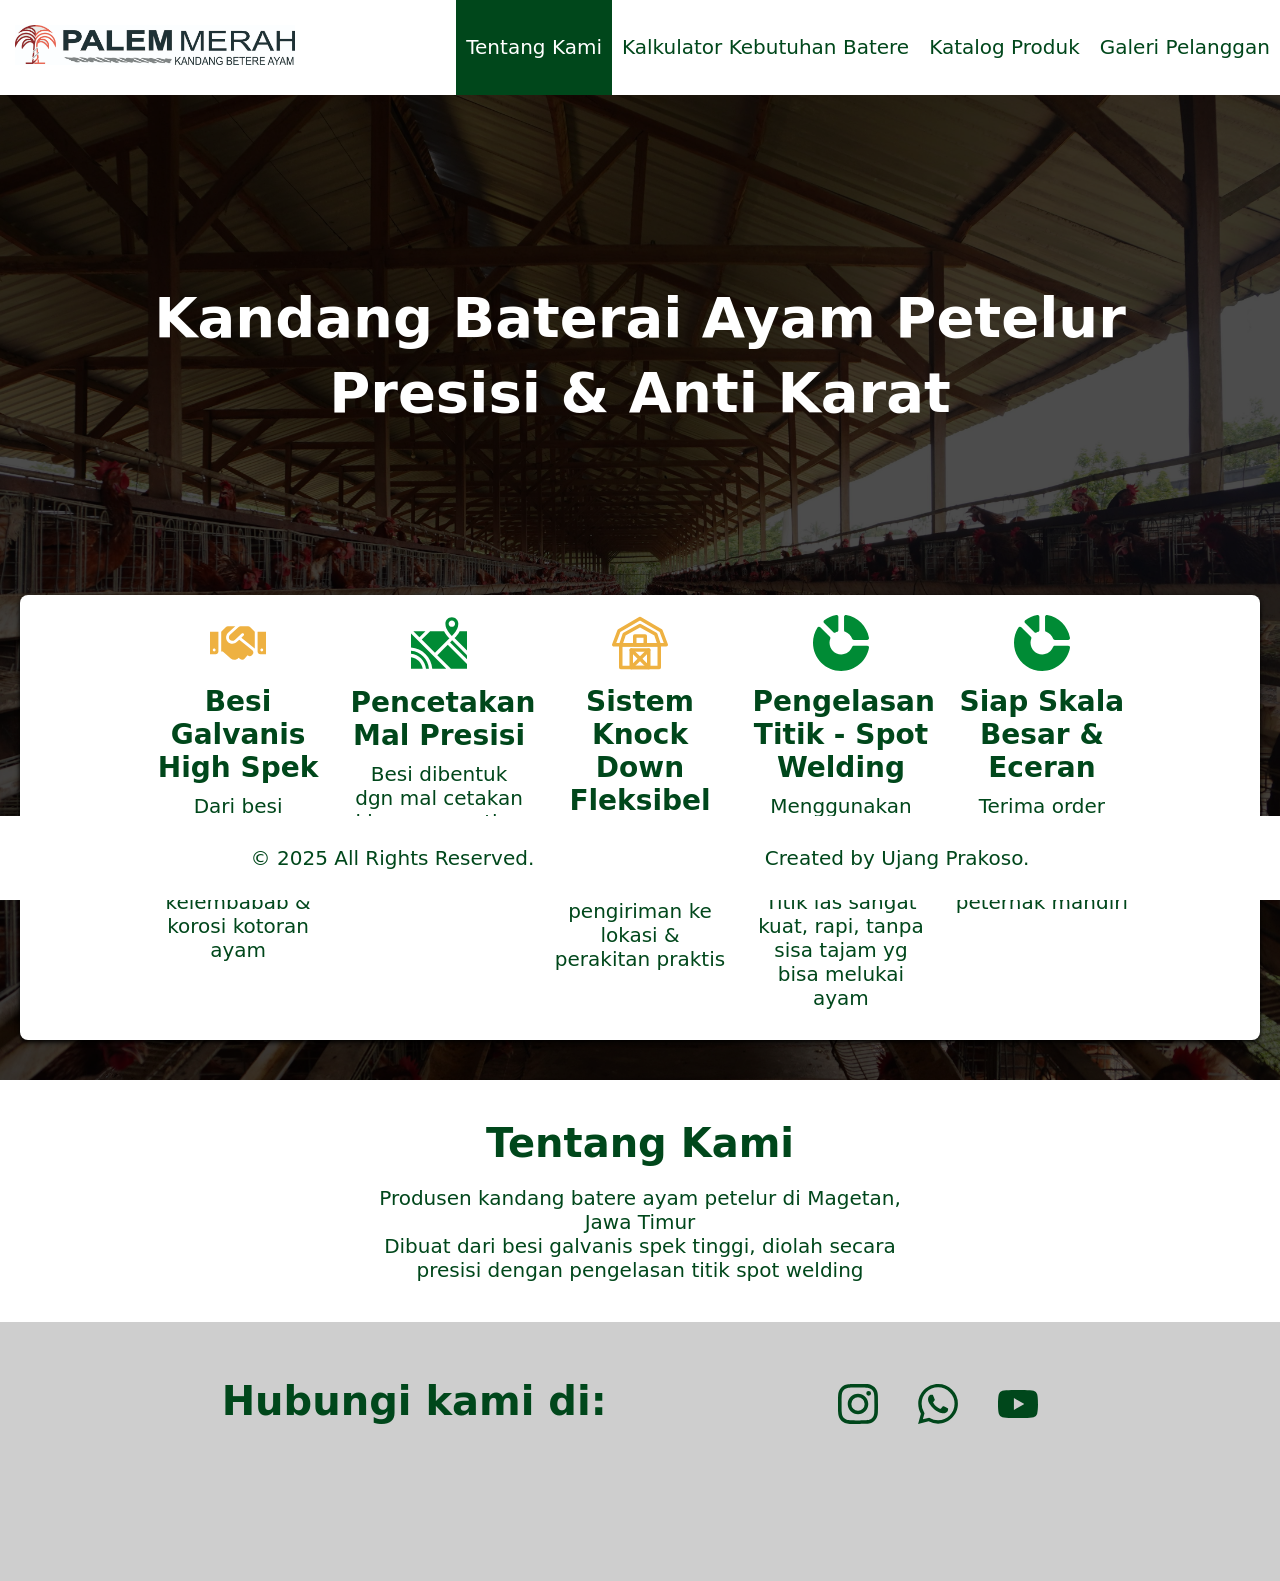
==== index.html @ e7f2e6ad "Add files via upload" ====
<!doctype html>
<html lang="en">
  <head>
    <meta charset="UTF-8" />
    <meta name="viewport" content="width=device-width, initial-scale=1.0" />
    <title>Home</title>
    <link rel="stylesheet" href="style.css" />
  </head>
  <body>
    <navbar>
      <div>
        <div>
          <!-- <svg viewBox="-32 0 512 512" width="3.5rem" version="1.1" xmlns="http://www.w3.org/2000/svg" fill="#00471b" stroke="#00471b">
            <g id="SVGRepo_bgCarrier" stroke-width="0"></g>
            <g id="SVGRepo_tracerCarrier" stroke-linecap="round" stroke-linejoin="round"></g>
            <g id="SVGRepo_iconCarrier">
              <path
                fill="#00471b"
                d="M43.875,301.17c2.417,-8.751 5.292,-16.378 8.625,-22.879c3.333,-6.501 6.625,-12.919 9.875,-19.253c3.25,-6.334 6.083,-13.46 8.5,-21.378c2.417,-7.918 3.792,-16.212 4.125,-24.88c0.5,-14.335 -4.083,-23.67 -13.75,-28.004c-10.593,-6.413 -22.216,-10.29 -33.856,-14.173c-9.292,-3.1 -18.595,-6.203 -27.394,-10.603c6.021,-5.327 11.93,-10.98 17.862,-16.654c9.86,-9.431 19.783,-18.923 30.388,-27.082c-10.333,-6.834 -15.5,-16.586 -15.5,-29.255c0,-9.168 3.583,-17.211 10.75,-24.129c7.167,-6.918 14.917,-10.377 23.25,-10.377c7.167,0 13.75,2.876 19.75,8.627c6,5.751 10.75,12.127 14.25,19.128c-1.167,-7.835 -1.25,-15.127 -0.25,-21.879c1,-6.751 4.042,-12.835 9.125,-18.253c5.083,-5.417 12.208,-8.126 21.375,-8.126c9.333,0 17.333,3.376 24,10.127c6.667,6.751 10,14.96 10,24.629c0,7.834 -2.417,15.002 -7.25,21.503c1.333,0.167 2.583,0.417 3.75,0.751c1.167,0.333 2.167,0.625 3,0.875c0.833,0.25 1.75,0.708 2.75,1.375c1,0.667 1.792,1.125 2.375,1.375c0.583,0.25 1.333,0.917 2.25,2c0.917,1.084 1.542,1.751 1.875,2.001c0.333,0.25 1.042,1.125 2.125,2.625c1.083,1.501 1.75,2.459 2,2.876c0.25,0.417 1,1.583 2.25,3.5c1.25,1.917 2.042,3.126 2.375,3.626c5,7.335 9.708,18.336 14.125,33.005c4.417,14.67 8.167,28.88 11.25,42.633c3.083,13.752 5.208,21.962 6.375,24.629c9.5,8.168 19.792,15.044 30.875,20.628c11.083,5.585 21.292,8.46 30.625,8.627c10.5,0.166 21.792,-2.876 33.875,-9.127c12.083,-6.251 23.417,-14.127 34,-23.629c10.583,-9.501 20.833,-20.087 30.75,-31.755c9.917,-11.669 18.417,-22.754 25.5,-33.256c7.083,-10.501 12.708,-20.003 16.875,-28.504c2.5,7.001 4.5,13.293 6,18.878c1.5,5.584 2.667,12.919 3.5,22.003c0.833,9.085 0.542,17.295 -0.875,24.63c-1.417,7.334 -4.625,15.127 -9.625,23.378c-5,8.252 -11.917,15.461 -20.75,21.629c0.333,0.333 2.583,0.625 6.75,0.875c4.167,0.25 8.542,0.75 13.125,1.5c4.583,0.751 9.458,3.293 14.625,7.627c5.167,4.334 9,10.251 11.5,17.753c-8.833,0 -16.667,2.708 -23.5,8.126c-6.833,5.418 -11.167,10.96 -13,16.628c5.833,-1.334 13.75,0.792 23.75,6.376c10,5.584 16.583,13.044 19.75,22.379c-7.5,0.666 -13.417,3.25 -17.75,7.751c-4.333,4.501 -8.667,12.502 -13,24.004c-5.667,15.336 -14.625,27.921 -26.875,37.756c-12.25,9.835 -25.792,16.336 -40.625,19.504c-14.833,3.167 -30.583,4.25 -47.25,3.25c-16.667,-1 -32.375,-4.001 -47.125,-9.001c-14.75,-5.001 -28.042,-11.461 -39.875,-19.379c-11.833,-7.918 -20.5,-16.544 -26,-25.879c11.667,27.005 28.583,48.05 50.75,63.136c22.167,15.085 45.5,22.712 70,22.878c18,0.167 36.083,-5.5 54.25,-17.002c-5.167,11.835 -13.375,22.378 -24.625,31.63c-11.25,9.251 -23.5,16.378 -36.75,21.379c-13.25,5 -25.875,8.751 -37.875,11.251c-12,2.501 -22.917,3.918 -32.75,4.251c-61.833,1.834 -109.75,-10.752 -143.75,-37.756c-34,-27.005 -50.333,-64.594 -49,-112.769c0.333,-10.002 1.708,-19.378 4.125,-28.13Zm60.125,-141.17c13.255,0 24,-10.745 24,-24c0,-13.255 -10.745,-24 -24,-24c-13.255,0 -24,10.745 -24,24c0,13.255 10.745,24 24,24Z"
              ></path>
            </g>
          </svg>
          <a href="#"> <h3>Andromeda Group</h3></a> -->
          <a href="#">
            <img src="img/palemmerah/palem merah logo 2.jpg" height="40" alt="" style="margin: 5px" />
          </a>
        </div>
        <div>
          <a href="index.html" id="link-about" class="active"><p>Tentang Kami</p></a>
          <a href="kalkulator.html" id="link-partnership"><p>Kalkulator Kebutuhan Batere</p></a>
          <a href="product.html" id="link-project"><p>Katalog Produk</p></a>
          <a href="galeri.html" id="link-project"><p>Galeri Pelanggan</p></a>
        </div>
      </div>
    </navbar>
    <section class="bg bg1">
      <div style="padding-block: 150px">
        <h1>Kandang Baterai Ayam Petelur</h1>
        <h1>Presisi & Anti Karat</h1>
        <!-- <div>
          <a class="a-button green" href="partnership.html">Gabung Kemitraan</a>
          <a class="a-button yellow" href="product.html">Lihat Produk</a>
        </div> -->
      </div>
      <div class="div-card">
        <div class="row">
          <div class="col-5">
            <svg fill="#eeb141" width="3.5rem" viewBox="0 -64 640 640" xmlns="http://www.w3.org/2000/svg">
              <g id="SVGRepo_bgCarrier" stroke-width="0"></g>
              <g id="SVGRepo_tracerCarrier" stroke-linecap="round" stroke-linejoin="round"></g>
              <g id="SVGRepo_iconCarrier">
                <path
                  d="M434.7 64h-85.9c-8 0-15.7 3-21.6 8.4l-98.3 90c-.1.1-.2.3-.3.4-16.6 15.6-16.3 40.5-2.1 56 12.7 13.9 39.4 17.6 56.1 2.7.1-.1.3-.1.4-.2l79.9-73.2c6.5-5.9 16.7-5.5 22.6 1 6 6.5 5.5 16.6-1 22.6l-26.1 23.9L504 313.8c2.9 2.4 5.5 5 7.9 7.7V128l-54.6-54.6c-5.9-6-14.1-9.4-22.6-9.4zM544 128.2v223.9c0 17.7 14.3 32 32 32h64V128.2h-96zm48 223.9c-8.8 0-16-7.2-16-16s7.2-16 16-16 16 7.2 16 16-7.2 16-16 16zM0 384h64c17.7 0 32-14.3 32-32V128.2H0V384zm48-63.9c8.8 0 16 7.2 16 16s-7.2 16-16 16-16-7.2-16-16c0-8.9 7.2-16 16-16zm435.9 18.6L334.6 217.5l-30 27.5c-29.7 27.1-75.2 24.5-101.7-4.4-26.9-29.4-24.8-74.9 4.4-101.7L289.1 64h-83.8c-8.5 0-16.6 3.4-22.6 9.4L128 128v223.9h18.3l90.5 81.9c27.4 22.3 67.7 18.1 90-9.3l.2-.2 17.9 15.5c15.9 13 39.4 10.5 52.3-5.4l31.4-38.6 5.4 4.4c13.7 11.1 33.9 9.1 45-4.7l9.5-11.7c11.2-13.8 9.1-33.9-4.6-45.1z"
                ></path>
              </g>
            </svg>
            <h3>Besi Galvanis High Spek</h3>
            <p>Dari besi galvanis berlapis seng tebal, tahan karat, kelembabab & korosi kotoran ayam</p>
          </div>

          <div class="col-5">
            <a href="map.html"
              ><svg fill="#008b35" width="3.5rem" version="1.1" id="Layer_1" xmlns="http://www.w3.org/2000/svg" xmlns:xlink="http://www.w3.org/1999/xlink" viewBox="0 0 512.00 512.00" xml:space="preserve">
                <g id="SVGRepo_bgCarrier" stroke-width="0"></g>
                <g id="SVGRepo_tracerCarrier" stroke-linecap="round" stroke-linejoin="round"></g>
                <g id="SVGRepo_iconCarrier">
                  <g>
                    <g>
                      <path
                        d="M373.615,20.112c-32.558,0-59.047,26.488-59.047,59.047c0,15.56,3.756,30.495,9.504,44.25l1.447,3.237 c13.288,29.725,35.493,53.603,48.092,65.637c11.952-11.426,32.577-33.545,46.014-61.181c0.162-0.334,0.325-0.666,0.484-1.002 c0.199-0.417,0.395-0.833,0.592-1.253c0.235-0.505,0.467-1.011,0.697-1.519c6.732-14.838,11.266-31.147,11.266-48.169 C432.663,46.601,406.175,20.112,373.615,20.112z M373.615,108.477c-16.164,0-29.314-13.151-29.314-29.314 s13.151-29.314,29.314-29.314s29.314,13.151,29.314,29.314C402.929,95.326,389.778,108.477,373.615,108.477z"
                      ></path>
                    </g>
                  </g>
                  <g>
                    <g><polygon points="335.941,271.754 240.57,367.124 365.334,491.888 512,491.888 512,447.813 "></polygon></g>
                  </g>
                  <g>
                    <g><path d="M0,327.774v26.86c72.375,7.147,130.107,64.879,137.255,137.254h26.86C156.805,404.751,87.138,335.082,0,327.774z"></path></g>
                  </g>
                  <g>
                    <g><path d="M0,169.455v127.889c103.876,7.44,187.103,90.669,194.544,194.544h127.889L0,169.455z"></path></g>
                  </g>
                  <g>
                    <g><polygon points="375.906,231.789 357.391,250.303 512,404.913 512,367.883 "></polygon></g>
                  </g>
                  <g>
                    <g><path d="M0,385.156v106.732h106.732C99.851,436.257,55.631,392.037,0,385.156z"></path></g>
                  </g>
                  <g>
                    <g><path d="M302.128,148.004H175.122L98.286,224.84L219.12,345.674l132.45-132.45C338.248,200.39,317.153,177.37,302.128,148.004z"></path></g>
                  </g>
                  <g>
                    <g><polygon points="21.45,148.004 76.835,203.389 132.221,148.004 "></polygon></g>
                  </g>
                  <g>
                    <g><path d="M445.102,148.004c-14.182,27.717-33.767,49.773-47.123,62.955L512,324.981V148.004H445.102z"></path></g>
                  </g>
                </g>
              </svg>
              <h3>Pencetakan Mal Presisi</h3>
              <p>Besi dibentuk dgn mal cetakan khusus agar tiap sudut kemiringan presisi</p></a
            >
          </div>
          <div class="col-5">
            <svg version="1.1" id="Icons" xmlns="http://www.w3.org/2000/svg" xmlns:xlink="http://www.w3.org/1999/xlink" viewBox="0 0 32 32" xml:space="preserve" width="3.5rem" fill="#eeb141">
              <g id="SVGRepo_bgCarrier" stroke-width="0"></g>
              <g id="SVGRepo_tracerCarrier" stroke-linecap="round" stroke-linejoin="round"></g>
              <g id="SVGRepo_iconCarrier">
                <style type="text/css">
                  .st0 {
                    fill: none;
                    stroke: #eeb141;
                    stroke-width: 2;
                    stroke-linecap: round;
                    stroke-linejoin: round;
                    stroke-miterlimit: 10;
                  }
                </style>
                <polygon class="st0" points="25,11 16,6 7,11 5,17 27,17 "></polygon>
                <polygon class="st0" points="28,9 16,2 4,9 1,17 31,17 "></polygon>
                <rect x="5" y="17" class="st0" width="22" height="13"></rect>
                <rect x="11" y="20" class="st0" width="10" height="10"></rect>
                <line class="st0" x1="11" y1="20" x2="21" y2="30"></line>
                <line class="st0" x1="21" y1="20" x2="11" y2="30"></line>
                <rect x="13" y="12" class="st0" width="6" height="5"></rect>
              </g>
            </svg>
            <h3>Sistem Knock Down Fleksibel</h3>
            <p>Desain knock down memudahkan pengiriman ke lokasi & perakitan praktis</p>
          </div>
          <div class="col-5">
            <svg fill="#008b35" width="3.5rem" version="1.1" id="Capa_1" xmlns="http://www.w3.org/2000/svg" xmlns:xlink="http://www.w3.org/1999/xlink" viewBox="0 0 294.831 294.831" xml:space="preserve">
              <g id="SVGRepo_bgCarrier" stroke-width="0"></g>
              <g id="SVGRepo_tracerCarrier" stroke-linecap="round" stroke-linejoin="round"></g>
              <g id="SVGRepo_iconCarrier">
                <g>
                  <path
                    d="M133.493,9.51c0-2.81-1.245-5.476-3.398-7.282c-2.153-1.806-4.999-2.575-7.766-2.083 C98.981,4.297,77.523,13.905,59.315,27.603c-2.2,1.655-3.574,4.184-3.766,6.931c-0.192,2.747,0.82,5.44,2.767,7.387l49.041,49.041 c2.998,2.998,7.625,3.65,11.331,1.59c2.741-1.524,5.61-2.845,8.587-3.941c3.737-1.376,6.218-4.936,6.218-8.918V9.51z"
                  ></path>
                  <path
                    d="M163.493,79.694c0,3.983,2.485,7.542,6.224,8.917c16.888,6.211,30.294,19.618,36.505,36.506 c1.375,3.738,4.936,6.221,8.919,6.221h70.19c2.813,0,5.48-1.246,7.285-3.403c1.805-2.157,2.56-5.002,2.067-7.771 C283.83,59.134,235.697,11.001,174.667,0.147c-2.767-0.492-5.609,0.267-7.764,2.071s-3.41,4.471-3.41,7.282V79.694z"
                  ></path>
                  <path
                    d="M215.138,161.338c-3.983,0-7.543,2.485-8.917,6.224c-8.643,23.505-31.224,40.273-57.728,40.273 c-33.964,0-61.497-27.533-61.497-61.497c0-7.583,1.377-14.842,3.889-21.548c1.307-3.488,0.453-7.422-2.181-10.056L38.347,64.377 c-2.03-2.03-4.869-3.032-7.724-2.729c-2.855,0.303-5.427,1.878-6.984,4.29C8.684,89.11,0,116.708,0,146.338 c0,82.01,66.483,148.493,148.493,148.493c73.079,0,133.826-52.791,146.191-122.318c0.492-2.767-0.267-5.609-2.071-7.764 c-1.804-2.155-4.471-3.41-7.282-3.41H215.138z"
                  ></path>
                </g>
              </g>
            </svg>
            <h3>Pengelasan Titik - Spot Welding</h3>
            <p>Menggunakan teknik las titik yg stabil & konsisten.<br />Titik las sangat kuat, rapi, tanpa sisa tajam yg bisa melukai ayam</p>
          </div>
          <div class="col-5">
            <svg fill="#008b35" width="3.5rem" version="1.1" id="Capa_1" xmlns="http://www.w3.org/2000/svg" xmlns:xlink="http://www.w3.org/1999/xlink" viewBox="0 0 294.831 294.831" xml:space="preserve">
              <g id="SVGRepo_bgCarrier" stroke-width="0"></g>
              <g id="SVGRepo_tracerCarrier" stroke-linecap="round" stroke-linejoin="round"></g>
              <g id="SVGRepo_iconCarrier">
                <g>
                  <path
                    d="M133.493,9.51c0-2.81-1.245-5.476-3.398-7.282c-2.153-1.806-4.999-2.575-7.766-2.083 C98.981,4.297,77.523,13.905,59.315,27.603c-2.2,1.655-3.574,4.184-3.766,6.931c-0.192,2.747,0.82,5.44,2.767,7.387l49.041,49.041 c2.998,2.998,7.625,3.65,11.331,1.59c2.741-1.524,5.61-2.845,8.587-3.941c3.737-1.376,6.218-4.936,6.218-8.918V9.51z"
                  ></path>
                  <path
                    d="M163.493,79.694c0,3.983,2.485,7.542,6.224,8.917c16.888,6.211,30.294,19.618,36.505,36.506 c1.375,3.738,4.936,6.221,8.919,6.221h70.19c2.813,0,5.48-1.246,7.285-3.403c1.805-2.157,2.56-5.002,2.067-7.771 C283.83,59.134,235.697,11.001,174.667,0.147c-2.767-0.492-5.609,0.267-7.764,2.071s-3.41,4.471-3.41,7.282V79.694z"
                  ></path>
                  <path
                    d="M215.138,161.338c-3.983,0-7.543,2.485-8.917,6.224c-8.643,23.505-31.224,40.273-57.728,40.273 c-33.964,0-61.497-27.533-61.497-61.497c0-7.583,1.377-14.842,3.889-21.548c1.307-3.488,0.453-7.422-2.181-10.056L38.347,64.377 c-2.03-2.03-4.869-3.032-7.724-2.729c-2.855,0.303-5.427,1.878-6.984,4.29C8.684,89.11,0,116.708,0,146.338 c0,82.01,66.483,148.493,148.493,148.493c73.079,0,133.826-52.791,146.191-122.318c0.492-2.767-0.267-5.609-2.071-7.764 c-1.804-2.155-4.471-3.41-7.282-3.41H215.138z"
                  ></path>
                </g>
              </g>
            </svg>
            <h3>Siap Skala Besar & Eceran</h3>
            <p>Terima order skala besar - custom project & ready stock utk peternak mandiri</p>
          </div>
        </div>
      </div>
    </section>
    <section id="about" class="light">
      <h2>Tentang Kami</h2>
      <div class="row">
        <div class="col-2">
          <p>Produsen kandang batere ayam petelur di Magetan, Jawa Timur<br />Dibuat dari besi galvanis spek tinggi, diolah secara presisi dengan pengelasan titik spot welding</p>
        </div>
        <!-- <div class="col-2">
          <p>
            Lorem ipsum, dolor sit amet consectetur adipisicing elit. Quisquam vero quaerat magnam numquam nisi fugiat. Laudantium deleniti mollitia quis perferendis esse voluptate corrupti in, itaque expedita a voluptatibus reiciendis
            placeat earum repellendus ea doloremque sequi numquam sint quia architecto vel aperiam molestias. Soluta obcaecati maiores quam. Dicta iusto eius reprehenderit consequuntur incidunt explicabo nihil, fugiat tenetur veritatis
            cupiditate maiores soluta eveniet! Expedita veritatis at mollitia repellat inventore quam sunt ab nulla, excepturi magnam vel eos maxime! Quod iure nisi minus soluta facilis sunt architecto beatae vitae eligendi vel! Inventore
            quasi laborum deleniti facilis ab quidem ipsa, reprehenderit deserunt alias sint?
          </p>
        </div> -->
      </div>
    </section>
    <section id="contact" class="dark">
      <div>
        <h2>Hubungi kami di:</h2>
        <div>
          <a href="https://www.instagram.com/ujang_prakoso/">
            <svg role="img" viewBox="0 0 24 24" xmlns="http://www.w3.org/2000/svg">
              <title>Instagram</title>
              <path
                d="M7.0301.084c-1.2768.0602-2.1487.264-2.911.5634-.7888.3075-1.4575.72-2.1228 1.3877-.6652.6677-1.075 1.3368-1.3802 2.127-.2954.7638-.4956 1.6365-.552 2.914-.0564 1.2775-.0689 1.6882-.0626 4.947.0062 3.2586.0206 3.6671.0825 4.9473.061 1.2765.264 2.1482.5635 2.9107.308.7889.72 1.4573 1.388 2.1228.6679.6655 1.3365 1.0743 2.1285 1.38.7632.295 1.6361.4961 2.9134.552 1.2773.056 1.6884.069 4.9462.0627 3.2578-.0062 3.668-.0207 4.9478-.0814 1.28-.0607 2.147-.2652 2.9098-.5633.7889-.3086 1.4578-.72 2.1228-1.3881.665-.6682 1.0745-1.3378 1.3795-2.1284.2957-.7632.4966-1.636.552-2.9124.056-1.2809.0692-1.6898.063-4.948-.0063-3.2583-.021-3.6668-.0817-4.9465-.0607-1.2797-.264-2.1487-.5633-2.9117-.3084-.7889-.72-1.4568-1.3876-2.1228C21.2982 1.33 20.628.9208 19.8378.6165 19.074.321 18.2017.1197 16.9244.0645 15.6471.0093 15.236-.005 11.977.0014 8.718.0076 8.31.0215 7.0301.0839m.1402 21.6932c-1.17-.0509-1.8053-.2453-2.2287-.408-.5606-.216-.96-.4771-1.3819-.895-.422-.4178-.6811-.8186-.9-1.378-.1644-.4234-.3624-1.058-.4171-2.228-.0595-1.2645-.072-1.6442-.079-4.848-.007-3.2037.0053-3.583.0607-4.848.05-1.169.2456-1.805.408-2.2282.216-.5613.4762-.96.895-1.3816.4188-.4217.8184-.6814 1.3783-.9003.423-.1651 1.0575-.3614 2.227-.4171 1.2655-.06 1.6447-.072 4.848-.079 3.2033-.007 3.5835.005 4.8495.0608 1.169.0508 1.8053.2445 2.228.408.5608.216.96.4754 1.3816.895.4217.4194.6816.8176.9005 1.3787.1653.4217.3617 1.056.4169 2.2263.0602 1.2655.0739 1.645.0796 4.848.0058 3.203-.0055 3.5834-.061 4.848-.051 1.17-.245 1.8055-.408 2.2294-.216.5604-.4763.96-.8954 1.3814-.419.4215-.8181.6811-1.3783.9-.4224.1649-1.0577.3617-2.2262.4174-1.2656.0595-1.6448.072-4.8493.079-3.2045.007-3.5825-.006-4.848-.0608M16.953 5.5864A1.44 1.44 0 1 0 18.39 4.144a1.44 1.44 0 0 0-1.437 1.4424M5.8385 12.012c.0067 3.4032 2.7706 6.1557 6.173 6.1493 3.4026-.0065 6.157-2.7701 6.1506-6.1733-.0065-3.4032-2.771-6.1565-6.174-6.1498-3.403.0067-6.156 2.771-6.1496 6.1738M8 12.0077a4 4 0 1 1 4.008 3.9921A3.9996 3.9996 0 0 1 8 12.0077"
                fill="#00471b"
              />
            </svg>
          </a>
          <!-- <a href="https://x.com/u74n9_p124k050">
            <svg role="img" viewBox="0 0 24 24" xmlns="http://www.w3.org/2000/svg">
              <title>X</title>
              <path d="M18.901 1.153h3.68l-8.04 9.19L24 22.846h-7.406l-5.8-7.584-6.638 7.584H.474l8.6-9.83L0 1.154h7.594l5.243 6.932ZM17.61 20.644h2.039L6.486 3.24H4.298Z" fill="#00471b" />
            </svg>
          </a> -->
          <a href="https://wa.me/6285859971114">
            <svg role="img" viewBox="0 0 24 24" xmlns="http://www.w3.org/2000/svg">
              <title>WhatsApp</title>
              <path
                d="M17.472 14.382c-.297-.149-1.758-.867-2.03-.967-.273-.099-.471-.148-.67.15-.197.297-.767.966-.94 1.164-.173.199-.347.223-.644.075-.297-.15-1.255-.463-2.39-1.475-.883-.788-1.48-1.761-1.653-2.059-.173-.297-.018-.458.13-.606.134-.133.298-.347.446-.52.149-.174.198-.298.298-.497.099-.198.05-.371-.025-.52-.075-.149-.669-1.612-.916-2.207-.242-.579-.487-.5-.669-.51-.173-.008-.371-.01-.57-.01-.198 0-.52.074-.792.372-.272.297-1.04 1.016-1.04 2.479 0 1.462 1.065 2.875 1.213 3.074.149.198 2.096 3.2 5.077 4.487.709.306 1.262.489 1.694.625.712.227 1.36.195 1.871.118.571-.085 1.758-.719 2.006-1.413.248-.694.248-1.289.173-1.413-.074-.124-.272-.198-.57-.347m-5.421 7.403h-.004a9.87 9.87 0 01-5.031-1.378l-.361-.214-3.741.982.998-3.648-.235-.374a9.86 9.86 0 01-1.51-5.26c.001-5.45 4.436-9.884 9.888-9.884 2.64 0 5.122 1.03 6.988 2.898a9.825 9.825 0 012.893 6.994c-.003 5.45-4.437 9.884-9.885 9.884m8.413-18.297A11.815 11.815 0 0012.05 0C5.495 0 .16 5.335.157 11.892c0 2.096.547 4.142 1.588 5.945L.057 24l6.305-1.654a11.882 11.882 0 005.683 1.448h.005c6.554 0 11.89-5.335 11.893-11.893a11.821 11.821 0 00-3.48-8.413Z"
                fill="#00471b"
              />
            </svg>
          </a>
          <a href="https://www.youtube.com/@ujangprakoso1894">
            <svg role="img" viewBox="0 0 24 24" xmlns="http://www.w3.org/2000/svg">
              <title>YouTube</title>
              <path
                d="M23.498 6.186a3.016 3.016 0 0 0-2.122-2.136C19.505 3.545 12 3.545 12 3.545s-7.505 0-9.377.505A3.017 3.017 0 0 0 .502 6.186C0 8.07 0 12 0 12s0 3.93.502 5.814a3.016 3.016 0 0 0 2.122 2.136c1.871.505 9.376.505 9.376.505s7.505 0 9.377-.505a3.015 3.015 0 0 0 2.122-2.136C24 15.93 24 12 24 12s0-3.93-.502-5.814zM9.545 15.568V8.432L15.818 12l-6.273 3.568z"
                fill="#00471b"
              />
            </svg>
          </a>
        </div>
      </div>
    </section>
    <footer>
      <div>
        <p>&copy; 2025 All Rights Reserved.</p>
        <p>Created by <a href="#">Ujang Prakoso</a>.</p>
      </div>
    </footer>
  </body>
</html>
---- style.css ----
/* block */
body {
  margin: 0;
  display: flex;
  flex-direction: column;
  font-family:
    system-ui,
    -apple-system,
    BlinkMacSystemFont,
    "Segoe UI",
    Roboto,
    Oxygen,
    Ubuntu,
    Cantarell,
    "Open Sans",
    "Helvetica Neue",
    sans-serif;
  text-align: center;
  color: #00471b;
}
navbar,
footer {
  background-color: white;
  color: #00471b;
  z-index: 5;
}
navbar {
  margin: 0;
  padding: 0px;
  top: 0;
  position: sticky;
}
footer {
  margin: 0;
  padding: 20px;
  left: 0;
  right: 0;
  bottom: 0;
  position: fixed;
}
div,
section {
  margin: 0;
  padding: 0;
}
/* text */
a {
  text-decoration: none;
  color: #00471b;
}
h1,
h2,
h3,
h4,
h5,
h6,
p,
img {
  margin-block: 10px;
}
h1 {
  font-size: 3.5rem;
}
h2 {
  font-size: 2.5rem;
}
h3 {
  font-size: 1.75rem;
}
h4 {
  font-size: 1.25rem;
}
h5 {
  font-size: 3rem;
}
h6 {
  font-size: 3rem;
}
p,
a {
  font-size: 1.25rem;
}
svg {
  margin: 0;
  padding: 0;
}
iframe {
  width: 400;
  height: 200;
}
table {
  margin-inline: auto;
  padding-inline: 20px;
}
/* class */
.dark,
.light,
.bg,
.bg2,
.bg3 {
  padding: 30px 10px;
}
.dark {
  background-color: #cececeff;
}
.light {
  background-color: white;
}
.bg {
  position: relative;
  background-size: cover;
  background-position: center;
  background-repeat: no-repeat;
  overflow: hidden;
}
.bg1 {
  background-image: url("img/palemmerah/foto\ kandang\ layer\ 3.jpg");
}
.bg2 {
  background-image: url("img/projects/draw_0107_colored.jpg");
}
.bg3 {
  background-image: url("img/projects/draw_0138_colored.jpg");
}
.bg::before,
.bg2::before,
.bg3::before {
  content: "";
  position: absolute;
  top: 0;
  left: 0;
  width: 100%;
  height: 100%;
  background: rgba(0, 0, 0, 0.7);
  z-index: 1;
}
.round {
  border-radius: 50%;
  margin: 10px 10px 0 10px;
}
.row {
  --bs-gutter-x: 1.5rem;
  --bs-gutter-y: 0;
  display: flex;
  flex-wrap: wrap;
  margin-top: calc(-1 * var(--bs-gutter-y));
  margin-right: calc(-0.5 * var(--bs-gutter-x));
  margin-left: calc(-0.5 * var(--bs-gutter-x));
  justify-content: center;
}
.row > * {
  flex-shrink: 0;
  width: 100%;
  max-width: 100%;
  padding-right: calc(var(--bs-gutter-x) * 0.5);
  padding-left: calc(var(--bs-gutter-x) * 0.5);
  margin-top: var(--bs-gutter-y);
}
.col {
  flex: 0 0 auto;
  width: 100%;
}
.col-2 {
  flex: 0 0 auto;
  width: 41.66666667%;
}
.col-3 {
  flex: 0 0 auto;
  width: 25%;
}
.col-4 {
  flex: 0 0 auto;
  width: 16.66666667%;
}
.col-5 {
  flex: 0 0 auto;
  width: 14%;
}
.div-card {
  margin: 10px;
  padding: 20px 0;
  background-color: white;
  border-radius: 8px;
  box-shadow: 0 2px 5px black;
}
.a-button {
  margin-inline: 10px;
  padding: 10px;
  display: inline-block;
  color: white;
  border-radius: 8px;
  box-shadow: 0 2px 5px rgba(0, 0, 0, 0.1);
}
.green {
  background-color: #008b35;
}
.yellow {
  background-color: #eeb141;
}
.green:hover {
  background-color: #00471b;
}
.yellow:hover {
  background-color: #967029;
}
/* specific */
navbar div {
  display: flex;
  flex-wrap: wrap;
  justify-content: space-between;
}
footer div {
  display: flex;
  flex-wrap: wrap;
  justify-content: space-evenly;
}
navbar a {
  display: block;
  padding: 20px 10px 20px 10px;
}
navbar a p {
  padding-top: 5px;
}
navbar a:hover {
  color: rgb(145, 145, 145);
}
navbar a.active {
  color: white;
  background-color: #00471b;
}
footer a:hover {
  color: rgb(145, 145, 145);
}
#home {
  padding-block: 150px;
}
#contact {
  padding-bottom: 120px;
}
#contact a:hover {
  text-decoration: underline;
}
#contact div {
  margin-block: 1rem;
  display: flex;
  flex-wrap: wrap;
  justify-content: space-evenly;
}
navbar svg {
  margin-inline: 1.25rem;
  padding: 0;
  width: 2.5rem;
}
#contact svg {
  margin-inline: 1.25rem;
  padding: 0;
  width: 2.5rem;
}
section.bg * {
  position: relative;
  z-index: 3;
  color: white;
}
section.bg .div-card * {
  color: #00471b;
}
section.bg .div-card .a-button {
  color: white;
}
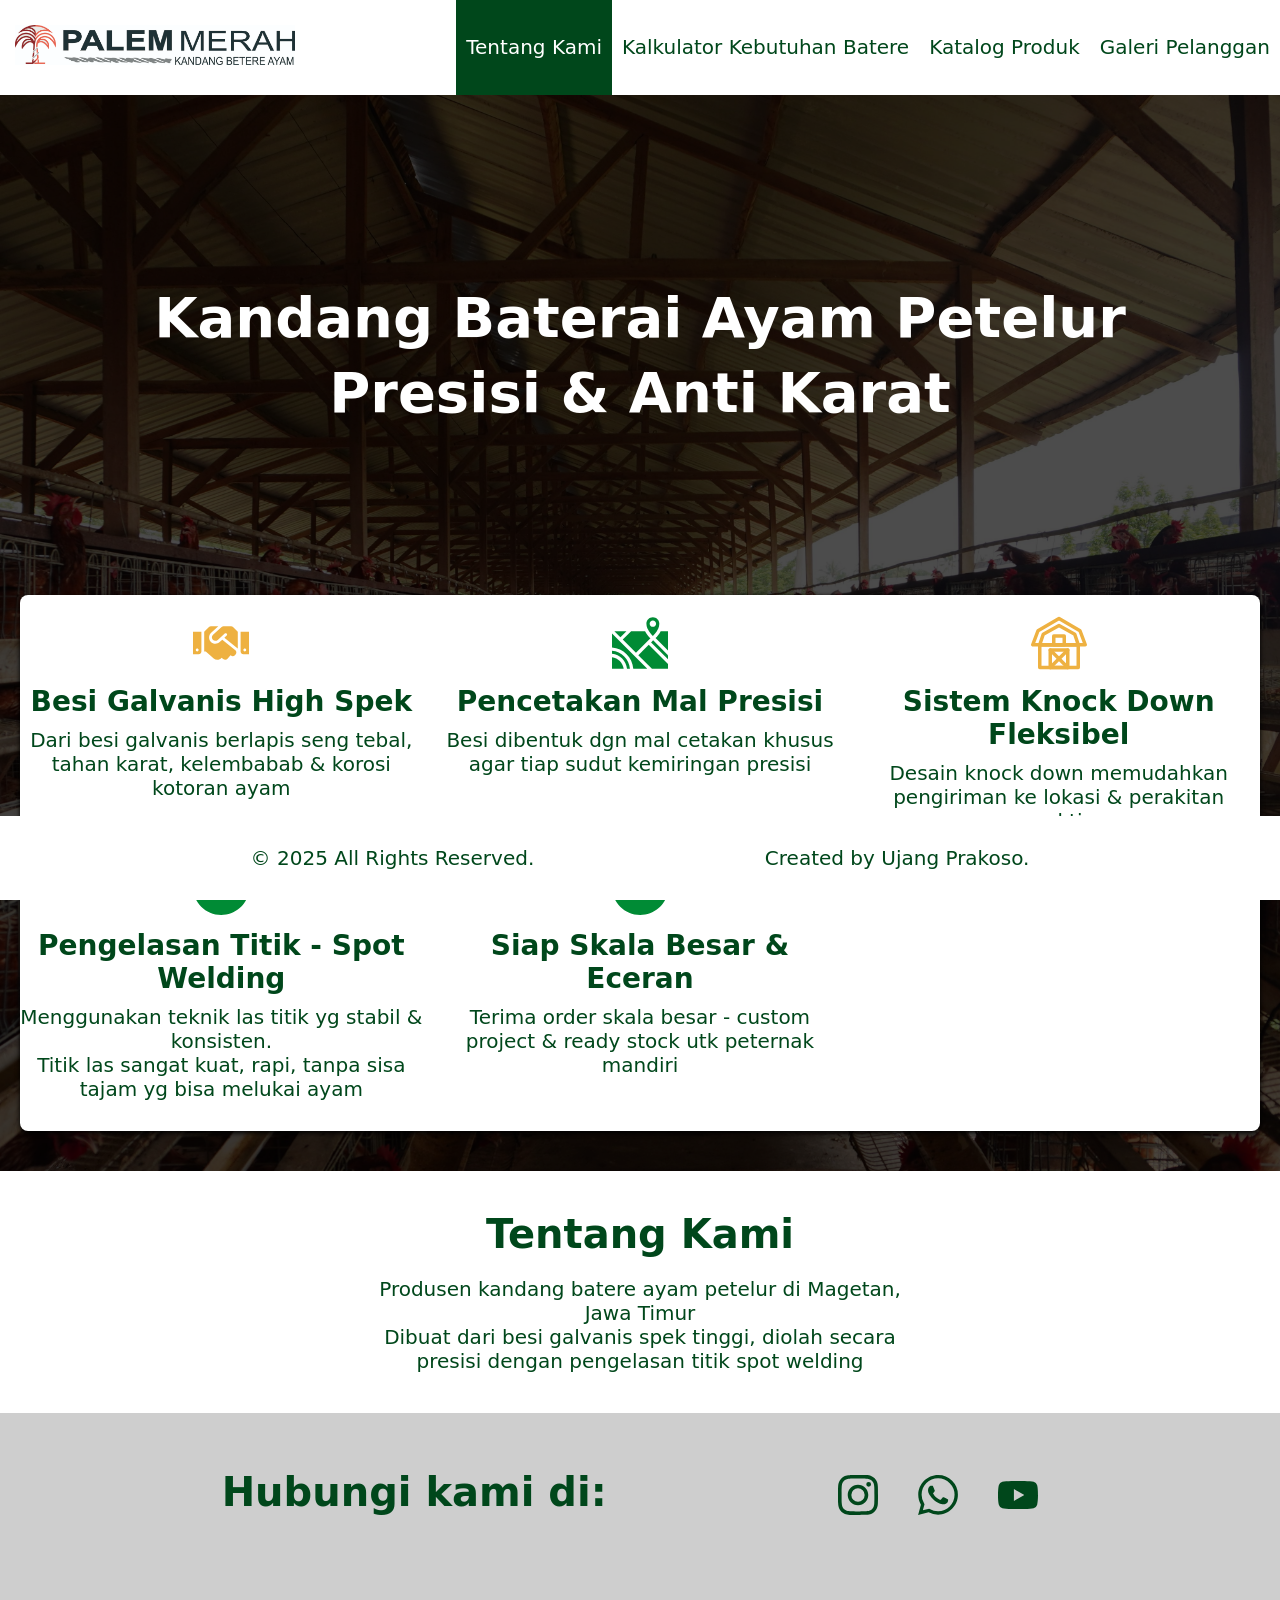
==== commit bacffe9d: "Add files via upload" ====
--- a/index.html
+++ b/index.html
@@ -10,17 +10,6 @@
     <navbar>
       <div>
         <div>
-          <!-- <svg viewBox="-32 0 512 512" width="3.5rem" version="1.1" xmlns="http://www.w3.org/2000/svg" fill="#00471b" stroke="#00471b">
-            <g id="SVGRepo_bgCarrier" stroke-width="0"></g>
-            <g id="SVGRepo_tracerCarrier" stroke-linecap="round" stroke-linejoin="round"></g>
-            <g id="SVGRepo_iconCarrier">
-              <path
-                fill="#00471b"
-                d="M43.875,301.17c2.417,-8.751 5.292,-16.378 8.625,-22.879c3.333,-6.501 6.625,-12.919 9.875,-19.253c3.25,-6.334 6.083,-13.46 8.5,-21.378c2.417,-7.918 3.792,-16.212 4.125,-24.88c0.5,-14.335 -4.083,-23.67 -13.75,-28.004c-10.593,-6.413 -22.216,-10.29 -33.856,-14.173c-9.292,-3.1 -18.595,-6.203 -27.394,-10.603c6.021,-5.327 11.93,-10.98 17.862,-16.654c9.86,-9.431 19.783,-18.923 30.388,-27.082c-10.333,-6.834 -15.5,-16.586 -15.5,-29.255c0,-9.168 3.583,-17.211 10.75,-24.129c7.167,-6.918 14.917,-10.377 23.25,-10.377c7.167,0 13.75,2.876 19.75,8.627c6,5.751 10.75,12.127 14.25,19.128c-1.167,-7.835 -1.25,-15.127 -0.25,-21.879c1,-6.751 4.042,-12.835 9.125,-18.253c5.083,-5.417 12.208,-8.126 21.375,-8.126c9.333,0 17.333,3.376 24,10.127c6.667,6.751 10,14.96 10,24.629c0,7.834 -2.417,15.002 -7.25,21.503c1.333,0.167 2.583,0.417 3.75,0.751c1.167,0.333 2.167,0.625 3,0.875c0.833,0.25 1.75,0.708 2.75,1.375c1,0.667 1.792,1.125 2.375,1.375c0.583,0.25 1.333,0.917 2.25,2c0.917,1.084 1.542,1.751 1.875,2.001c0.333,0.25 1.042,1.125 2.125,2.625c1.083,1.501 1.75,2.459 2,2.876c0.25,0.417 1,1.583 2.25,3.5c1.25,1.917 2.042,3.126 2.375,3.626c5,7.335 9.708,18.336 14.125,33.005c4.417,14.67 8.167,28.88 11.25,42.633c3.083,13.752 5.208,21.962 6.375,24.629c9.5,8.168 19.792,15.044 30.875,20.628c11.083,5.585 21.292,8.46 30.625,8.627c10.5,0.166 21.792,-2.876 33.875,-9.127c12.083,-6.251 23.417,-14.127 34,-23.629c10.583,-9.501 20.833,-20.087 30.75,-31.755c9.917,-11.669 18.417,-22.754 25.5,-33.256c7.083,-10.501 12.708,-20.003 16.875,-28.504c2.5,7.001 4.5,13.293 6,18.878c1.5,5.584 2.667,12.919 3.5,22.003c0.833,9.085 0.542,17.295 -0.875,24.63c-1.417,7.334 -4.625,15.127 -9.625,23.378c-5,8.252 -11.917,15.461 -20.75,21.629c0.333,0.333 2.583,0.625 6.75,0.875c4.167,0.25 8.542,0.75 13.125,1.5c4.583,0.751 9.458,3.293 14.625,7.627c5.167,4.334 9,10.251 11.5,17.753c-8.833,0 -16.667,2.708 -23.5,8.126c-6.833,5.418 -11.167,10.96 -13,16.628c5.833,-1.334 13.75,0.792 23.75,6.376c10,5.584 16.583,13.044 19.75,22.379c-7.5,0.666 -13.417,3.25 -17.75,7.751c-4.333,4.501 -8.667,12.502 -13,24.004c-5.667,15.336 -14.625,27.921 -26.875,37.756c-12.25,9.835 -25.792,16.336 -40.625,19.504c-14.833,3.167 -30.583,4.25 -47.25,3.25c-16.667,-1 -32.375,-4.001 -47.125,-9.001c-14.75,-5.001 -28.042,-11.461 -39.875,-19.379c-11.833,-7.918 -20.5,-16.544 -26,-25.879c11.667,27.005 28.583,48.05 50.75,63.136c22.167,15.085 45.5,22.712 70,22.878c18,0.167 36.083,-5.5 54.25,-17.002c-5.167,11.835 -13.375,22.378 -24.625,31.63c-11.25,9.251 -23.5,16.378 -36.75,21.379c-13.25,5 -25.875,8.751 -37.875,11.251c-12,2.501 -22.917,3.918 -32.75,4.251c-61.833,1.834 -109.75,-10.752 -143.75,-37.756c-34,-27.005 -50.333,-64.594 -49,-112.769c0.333,-10.002 1.708,-19.378 4.125,-28.13Zm60.125,-141.17c13.255,0 24,-10.745 24,-24c0,-13.255 -10.745,-24 -24,-24c-13.255,0 -24,10.745 -24,24c0,13.255 10.745,24 24,24Z"
-              ></path>
-            </g>
-          </svg>
-          <a href="#"> <h3>Andromeda Group</h3></a> -->
           <a href="#">
             <img src="img/palemmerah/palem merah logo 2.jpg" height="40" alt="" style="margin: 5px" />
           </a>
@@ -37,14 +26,10 @@
       <div style="padding-block: 150px">
         <h1>Kandang Baterai Ayam Petelur</h1>
         <h1>Presisi & Anti Karat</h1>
-        <!-- <div>
-          <a class="a-button green" href="partnership.html">Gabung Kemitraan</a>
-          <a class="a-button yellow" href="product.html">Lihat Produk</a>
-        </div> -->
       </div>
       <div class="div-card">
-        <div class="row">
-          <div class="col-5">
+        <div class="products-list">
+          <div class="product">
             <svg fill="#eeb141" width="3.5rem" viewBox="0 -64 640 640" xmlns="http://www.w3.org/2000/svg">
               <g id="SVGRepo_bgCarrier" stroke-width="0"></g>
               <g id="SVGRepo_tracerCarrier" stroke-linecap="round" stroke-linejoin="round"></g>
@@ -58,50 +43,48 @@
             <p>Dari besi galvanis berlapis seng tebal, tahan karat, kelembabab & korosi kotoran ayam</p>
           </div>
 
-          <div class="col-5">
-            <a href="map.html"
-              ><svg fill="#008b35" width="3.5rem" version="1.1" id="Layer_1" xmlns="http://www.w3.org/2000/svg" xmlns:xlink="http://www.w3.org/1999/xlink" viewBox="0 0 512.00 512.00" xml:space="preserve">
-                <g id="SVGRepo_bgCarrier" stroke-width="0"></g>
-                <g id="SVGRepo_tracerCarrier" stroke-linecap="round" stroke-linejoin="round"></g>
-                <g id="SVGRepo_iconCarrier">
+          <div class="product">
+            <svg fill="#008b35" width="3.5rem" version="1.1" id="Layer_1" xmlns="http://www.w3.org/2000/svg" xmlns:xlink="http://www.w3.org/1999/xlink" viewBox="0 0 512.00 512.00" xml:space="preserve">
+              <g id="SVGRepo_bgCarrier" stroke-width="0"></g>
+              <g id="SVGRepo_tracerCarrier" stroke-linecap="round" stroke-linejoin="round"></g>
+              <g id="SVGRepo_iconCarrier">
+                <g>
                   <g>
-                    <g>
-                      <path
-                        d="M373.615,20.112c-32.558,0-59.047,26.488-59.047,59.047c0,15.56,3.756,30.495,9.504,44.25l1.447,3.237 c13.288,29.725,35.493,53.603,48.092,65.637c11.952-11.426,32.577-33.545,46.014-61.181c0.162-0.334,0.325-0.666,0.484-1.002 c0.199-0.417,0.395-0.833,0.592-1.253c0.235-0.505,0.467-1.011,0.697-1.519c6.732-14.838,11.266-31.147,11.266-48.169 C432.663,46.601,406.175,20.112,373.615,20.112z M373.615,108.477c-16.164,0-29.314-13.151-29.314-29.314 s13.151-29.314,29.314-29.314s29.314,13.151,29.314,29.314C402.929,95.326,389.778,108.477,373.615,108.477z"
-                      ></path>
-                    </g>
+                    <path
+                      d="M373.615,20.112c-32.558,0-59.047,26.488-59.047,59.047c0,15.56,3.756,30.495,9.504,44.25l1.447,3.237 c13.288,29.725,35.493,53.603,48.092,65.637c11.952-11.426,32.577-33.545,46.014-61.181c0.162-0.334,0.325-0.666,0.484-1.002 c0.199-0.417,0.395-0.833,0.592-1.253c0.235-0.505,0.467-1.011,0.697-1.519c6.732-14.838,11.266-31.147,11.266-48.169 C432.663,46.601,406.175,20.112,373.615,20.112z M373.615,108.477c-16.164,0-29.314-13.151-29.314-29.314 s13.151-29.314,29.314-29.314s29.314,13.151,29.314,29.314C402.929,95.326,389.778,108.477,373.615,108.477z"
+                    ></path>
                   </g>
-                  <g>
-                    <g><polygon points="335.941,271.754 240.57,367.124 365.334,491.888 512,491.888 512,447.813 "></polygon></g>
-                  </g>
-                  <g>
-                    <g><path d="M0,327.774v26.86c72.375,7.147,130.107,64.879,137.255,137.254h26.86C156.805,404.751,87.138,335.082,0,327.774z"></path></g>
-                  </g>
-                  <g>
-                    <g><path d="M0,169.455v127.889c103.876,7.44,187.103,90.669,194.544,194.544h127.889L0,169.455z"></path></g>
-                  </g>
-                  <g>
-                    <g><polygon points="375.906,231.789 357.391,250.303 512,404.913 512,367.883 "></polygon></g>
-                  </g>
-                  <g>
-                    <g><path d="M0,385.156v106.732h106.732C99.851,436.257,55.631,392.037,0,385.156z"></path></g>
-                  </g>
-                  <g>
-                    <g><path d="M302.128,148.004H175.122L98.286,224.84L219.12,345.674l132.45-132.45C338.248,200.39,317.153,177.37,302.128,148.004z"></path></g>
-                  </g>
-                  <g>
-                    <g><polygon points="21.45,148.004 76.835,203.389 132.221,148.004 "></polygon></g>
-                  </g>
-                  <g>
-                    <g><path d="M445.102,148.004c-14.182,27.717-33.767,49.773-47.123,62.955L512,324.981V148.004H445.102z"></path></g>
-                  </g>
-                </g>
-              </svg>
-              <h3>Pencetakan Mal Presisi</h3>
-              <p>Besi dibentuk dgn mal cetakan khusus agar tiap sudut kemiringan presisi</p></a
-            >
-          </div>
-          <div class="col-5">
+                </g>
+                <g>
+                  <g><polygon points="335.941,271.754 240.57,367.124 365.334,491.888 512,491.888 512,447.813 "></polygon></g>
+                </g>
+                <g>
+                  <g><path d="M0,327.774v26.86c72.375,7.147,130.107,64.879,137.255,137.254h26.86C156.805,404.751,87.138,335.082,0,327.774z"></path></g>
+                </g>
+                <g>
+                  <g><path d="M0,169.455v127.889c103.876,7.44,187.103,90.669,194.544,194.544h127.889L0,169.455z"></path></g>
+                </g>
+                <g>
+                  <g><polygon points="375.906,231.789 357.391,250.303 512,404.913 512,367.883 "></polygon></g>
+                </g>
+                <g>
+                  <g><path d="M0,385.156v106.732h106.732C99.851,436.257,55.631,392.037,0,385.156z"></path></g>
+                </g>
+                <g>
+                  <g><path d="M302.128,148.004H175.122L98.286,224.84L219.12,345.674l132.45-132.45C338.248,200.39,317.153,177.37,302.128,148.004z"></path></g>
+                </g>
+                <g>
+                  <g><polygon points="21.45,148.004 76.835,203.389 132.221,148.004 "></polygon></g>
+                </g>
+                <g>
+                  <g><path d="M445.102,148.004c-14.182,27.717-33.767,49.773-47.123,62.955L512,324.981V148.004H445.102z"></path></g>
+                </g>
+              </g>
+            </svg>
+            <h3>Pencetakan Mal Presisi</h3>
+            <p>Besi dibentuk dgn mal cetakan khusus agar tiap sudut kemiringan presisi</p>
+          </div>
+          <div class="product">
             <svg version="1.1" id="Icons" xmlns="http://www.w3.org/2000/svg" xmlns:xlink="http://www.w3.org/1999/xlink" viewBox="0 0 32 32" xml:space="preserve" width="3.5rem" fill="#eeb141">
               <g id="SVGRepo_bgCarrier" stroke-width="0"></g>
               <g id="SVGRepo_tracerCarrier" stroke-linecap="round" stroke-linejoin="round"></g>
@@ -128,7 +111,7 @@
             <h3>Sistem Knock Down Fleksibel</h3>
             <p>Desain knock down memudahkan pengiriman ke lokasi & perakitan praktis</p>
           </div>
-          <div class="col-5">
+          <div class="product">
             <svg fill="#008b35" width="3.5rem" version="1.1" id="Capa_1" xmlns="http://www.w3.org/2000/svg" xmlns:xlink="http://www.w3.org/1999/xlink" viewBox="0 0 294.831 294.831" xml:space="preserve">
               <g id="SVGRepo_bgCarrier" stroke-width="0"></g>
               <g id="SVGRepo_tracerCarrier" stroke-linecap="round" stroke-linejoin="round"></g>
@@ -149,7 +132,7 @@
             <h3>Pengelasan Titik - Spot Welding</h3>
             <p>Menggunakan teknik las titik yg stabil & konsisten.<br />Titik las sangat kuat, rapi, tanpa sisa tajam yg bisa melukai ayam</p>
           </div>
-          <div class="col-5">
+          <div class="product">
             <svg fill="#008b35" width="3.5rem" version="1.1" id="Capa_1" xmlns="http://www.w3.org/2000/svg" xmlns:xlink="http://www.w3.org/1999/xlink" viewBox="0 0 294.831 294.831" xml:space="preserve">
               <g id="SVGRepo_bgCarrier" stroke-width="0"></g>
               <g id="SVGRepo_tracerCarrier" stroke-linecap="round" stroke-linejoin="round"></g>
@@ -179,14 +162,6 @@
         <div class="col-2">
           <p>Produsen kandang batere ayam petelur di Magetan, Jawa Timur<br />Dibuat dari besi galvanis spek tinggi, diolah secara presisi dengan pengelasan titik spot welding</p>
         </div>
-        <!-- <div class="col-2">
-          <p>
-            Lorem ipsum, dolor sit amet consectetur adipisicing elit. Quisquam vero quaerat magnam numquam nisi fugiat. Laudantium deleniti mollitia quis perferendis esse voluptate corrupti in, itaque expedita a voluptatibus reiciendis
-            placeat earum repellendus ea doloremque sequi numquam sint quia architecto vel aperiam molestias. Soluta obcaecati maiores quam. Dicta iusto eius reprehenderit consequuntur incidunt explicabo nihil, fugiat tenetur veritatis
-            cupiditate maiores soluta eveniet! Expedita veritatis at mollitia repellat inventore quam sunt ab nulla, excepturi magnam vel eos maxime! Quod iure nisi minus soluta facilis sunt architecto beatae vitae eligendi vel! Inventore
-            quasi laborum deleniti facilis ab quidem ipsa, reprehenderit deserunt alias sint?
-          </p>
-        </div> -->
       </div>
     </section>
     <section id="contact" class="dark">
@@ -202,12 +177,6 @@
               />
             </svg>
           </a>
-          <!-- <a href="https://x.com/u74n9_p124k050">
-            <svg role="img" viewBox="0 0 24 24" xmlns="http://www.w3.org/2000/svg">
-              <title>X</title>
-              <path d="M18.901 1.153h3.68l-8.04 9.19L24 22.846h-7.406l-5.8-7.584-6.638 7.584H.474l8.6-9.83L0 1.154h7.594l5.243 6.932ZM17.61 20.644h2.039L6.486 3.24H4.298Z" fill="#00471b" />
-            </svg>
-          </a> -->
           <a href="https://wa.me/6285859971114">
             <svg role="img" viewBox="0 0 24 24" xmlns="http://www.w3.org/2000/svg">
               <title>WhatsApp</title>
--- a/style.css
+++ b/style.css
@@ -1,4 +1,4 @@
-/* block */
+/* ====== block ====== */
 body {
   margin: 0;
   display: flex;
@@ -43,7 +43,12 @@
   margin: 0;
   padding: 0;
 }
-/* text */
+/* . */
+/* . */
+/* . */
+/* . */
+/* . */
+/* ====== text ====== */
 a {
   text-decoration: none;
   color: #00471b;
@@ -147,6 +152,8 @@
   margin-right: calc(-0.5 * var(--bs-gutter-x));
   margin-left: calc(-0.5 * var(--bs-gutter-x));
   justify-content: center;
+  grid-template-columns: repeat(auto-fit, minmax(300px, 1fr));
+  gap: 1em;
 }
 .row > * {
   flex-shrink: 0;
@@ -156,10 +163,6 @@
   padding-left: calc(var(--bs-gutter-x) * 0.5);
   margin-top: var(--bs-gutter-y);
 }
-.col {
-  flex: 0 0 auto;
-  width: 100%;
-}
 .col-2 {
   flex: 0 0 auto;
   width: 41.66666667%;
@@ -203,7 +206,12 @@
 .yellow:hover {
   background-color: #967029;
 }
-/* specific */
+/* . */
+/* . */
+/* . */
+/* . */
+/* . */
+/* ====== specific ====== */
 navbar div {
   display: flex;
   flex-wrap: wrap;
@@ -267,3 +275,27 @@
 section.bg .div-card .a-button {
   color: white;
 }
+/* . */
+/* . */
+/* . */
+/* . */
+/* . */
+/* ====== test ====== */
+.products-list {
+  padding-inline: 0.5fr;
+  display: grid;
+  grid-template-columns: repeat(auto-fit, minmax(300px, 1fr));
+  justify-content: center;
+  gap: 1em;
+}
+.product {
+  /* display: flex; */
+  /* text-align: center; */
+  justify-content: center;
+  flex: 0 0 auto;
+  /* grid-template-rows: auto auto auto; */
+}
+.product img {
+  height: auto;
+  border-radius: 10px;
+}
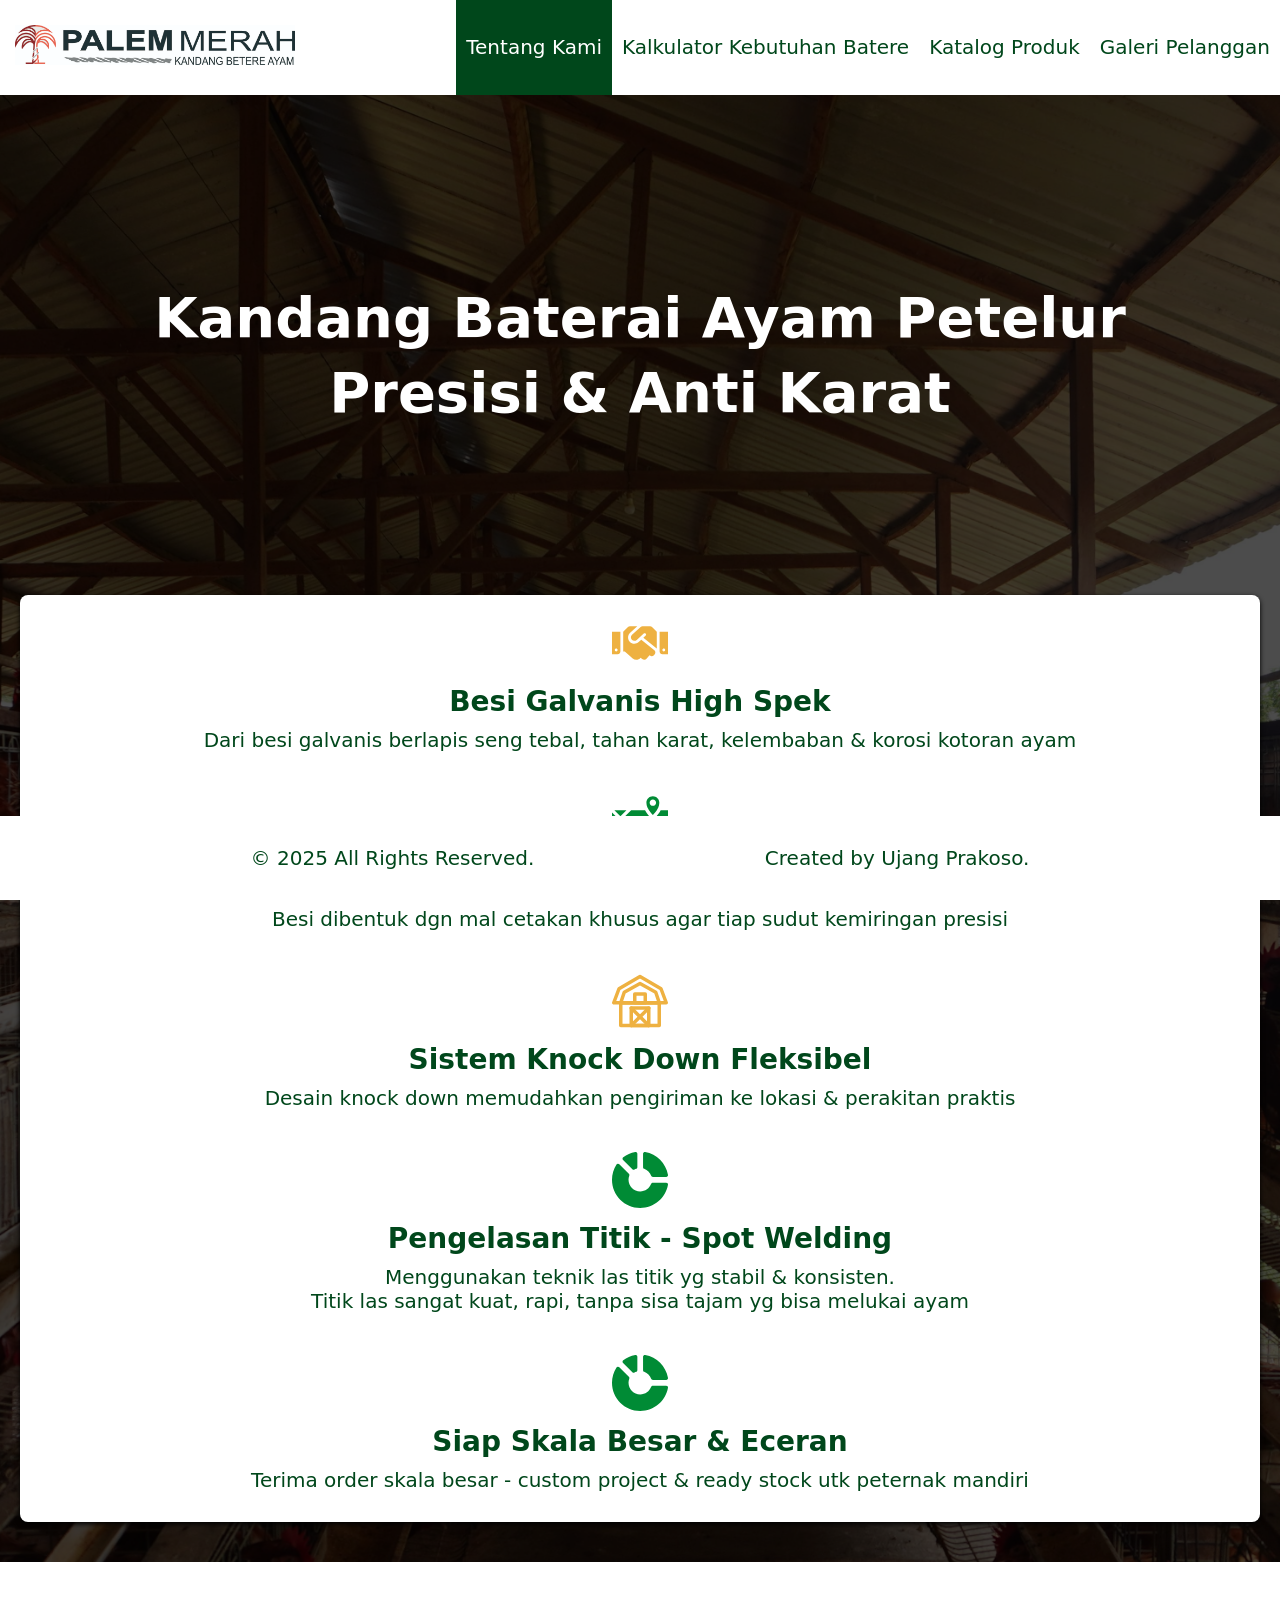
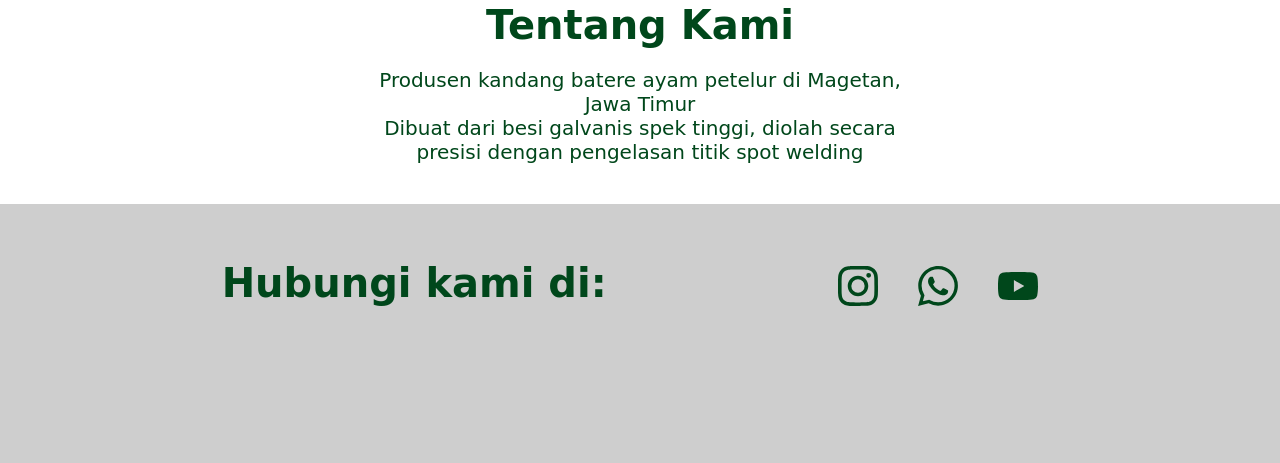
==== commit 408e43e1: "Add files via upload" ====
--- a/index.html
+++ b/index.html
@@ -28,7 +28,7 @@
         <h1>Presisi & Anti Karat</h1>
       </div>
       <div class="div-card">
-        <div class="products-list">
+        <div class="products-flex">
           <div class="product">
             <svg fill="#eeb141" width="3.5rem" viewBox="0 -64 640 640" xmlns="http://www.w3.org/2000/svg">
               <g id="SVGRepo_bgCarrier" stroke-width="0"></g>
@@ -40,7 +40,7 @@
               </g>
             </svg>
             <h3>Besi Galvanis High Spek</h3>
-            <p>Dari besi galvanis berlapis seng tebal, tahan karat, kelembabab & korosi kotoran ayam</p>
+            <p>Dari besi galvanis berlapis seng tebal, tahan karat, kelembaban & korosi kotoran ayam</p>
           </div>
 
           <div class="product">
--- a/style.css
+++ b/style.css
@@ -281,13 +281,22 @@
 /* . */
 /* . */
 /* ====== test ====== */
-.products-list {
+.products-grid {
   padding-inline: 0.5fr;
   display: grid;
   grid-template-columns: repeat(auto-fit, minmax(300px, 1fr));
   justify-content: center;
   gap: 1em;
 }
+.products-flex {
+  padding-inline: 0.5fr;
+  display: flex;
+  flex-wrap: wrap;
+  justify-content: center;
+  align-items: center;
+  row-gap: 2em;
+  column-gap: 4em;
+}
 .product {
   /* display: flex; */
   /* text-align: center; */
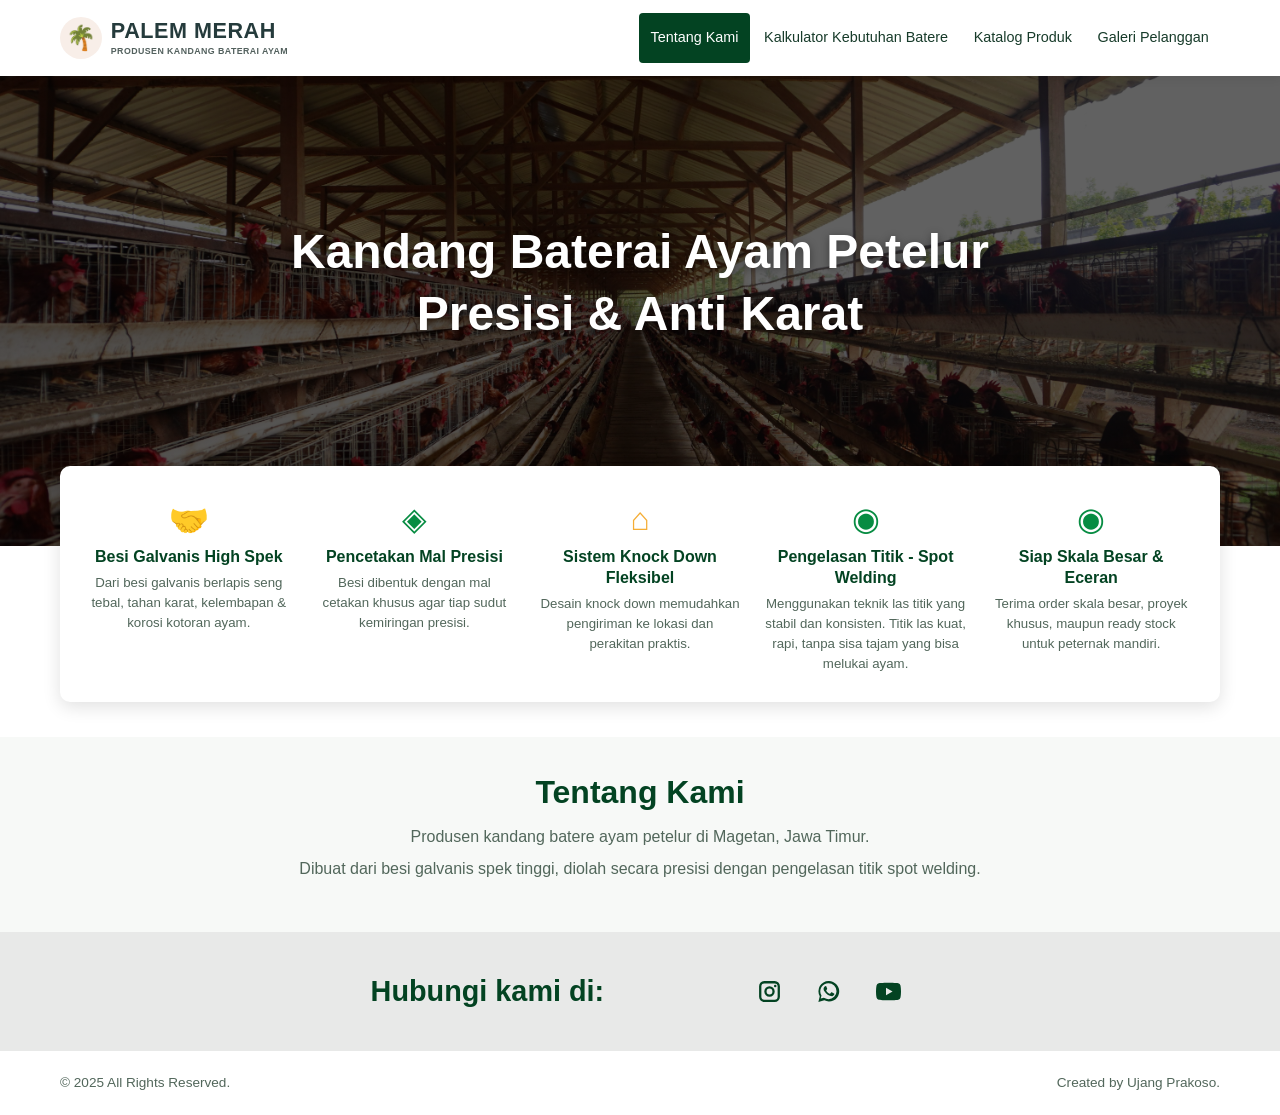
==== commit 5eb53eda: "Add files via upload" ====
--- a/index.html
+++ b/index.html
@@ -1,208 +1,136 @@
-<!doctype html>
-<html lang="en">
-  <head>
-    <meta charset="UTF-8" />
-    <meta name="viewport" content="width=device-width, initial-scale=1.0" />
-    <title>Home</title>
-    <link rel="stylesheet" href="style.css" />
-  </head>
-  <body>
-    <navbar>
-      <div>
-        <div>
-          <a href="#">
-            <img src="img/palemmerah/palem merah logo 2.jpg" height="40" alt="" style="margin: 5px" />
-          </a>
-        </div>
-        <div>
-          <a href="index.html" id="link-about" class="active"><p>Tentang Kami</p></a>
-          <a href="kalkulator.html" id="link-partnership"><p>Kalkulator Kebutuhan Batere</p></a>
-          <a href="product.html" id="link-project"><p>Katalog Produk</p></a>
-          <a href="galeri.html" id="link-project"><p>Galeri Pelanggan</p></a>
-        </div>
-      </div>
-    </navbar>
-    <section class="bg bg1">
-      <div style="padding-block: 150px">
-        <h1>Kandang Baterai Ayam Petelur</h1>
-        <h1>Presisi & Anti Karat</h1>
-      </div>
-      <div class="div-card">
-        <div class="products-flex">
-          <div class="product">
-            <svg fill="#eeb141" width="3.5rem" viewBox="0 -64 640 640" xmlns="http://www.w3.org/2000/svg">
-              <g id="SVGRepo_bgCarrier" stroke-width="0"></g>
-              <g id="SVGRepo_tracerCarrier" stroke-linecap="round" stroke-linejoin="round"></g>
-              <g id="SVGRepo_iconCarrier">
-                <path
-                  d="M434.7 64h-85.9c-8 0-15.7 3-21.6 8.4l-98.3 90c-.1.1-.2.3-.3.4-16.6 15.6-16.3 40.5-2.1 56 12.7 13.9 39.4 17.6 56.1 2.7.1-.1.3-.1.4-.2l79.9-73.2c6.5-5.9 16.7-5.5 22.6 1 6 6.5 5.5 16.6-1 22.6l-26.1 23.9L504 313.8c2.9 2.4 5.5 5 7.9 7.7V128l-54.6-54.6c-5.9-6-14.1-9.4-22.6-9.4zM544 128.2v223.9c0 17.7 14.3 32 32 32h64V128.2h-96zm48 223.9c-8.8 0-16-7.2-16-16s7.2-16 16-16 16 7.2 16 16-7.2 16-16 16zM0 384h64c17.7 0 32-14.3 32-32V128.2H0V384zm48-63.9c8.8 0 16 7.2 16 16s-7.2 16-16 16-16-7.2-16-16c0-8.9 7.2-16 16-16zm435.9 18.6L334.6 217.5l-30 27.5c-29.7 27.1-75.2 24.5-101.7-4.4-26.9-29.4-24.8-74.9 4.4-101.7L289.1 64h-83.8c-8.5 0-16.6 3.4-22.6 9.4L128 128v223.9h18.3l90.5 81.9c27.4 22.3 67.7 18.1 90-9.3l.2-.2 17.9 15.5c15.9 13 39.4 10.5 52.3-5.4l31.4-38.6 5.4 4.4c13.7 11.1 33.9 9.1 45-4.7l9.5-11.7c11.2-13.8 9.1-33.9-4.6-45.1z"
-                ></path>
-              </g>
-            </svg>
-            <h3>Besi Galvanis High Spek</h3>
-            <p>Dari besi galvanis berlapis seng tebal, tahan karat, kelembaban & korosi kotoran ayam</p>
-          </div>
-
-          <div class="product">
-            <svg fill="#008b35" width="3.5rem" version="1.1" id="Layer_1" xmlns="http://www.w3.org/2000/svg" xmlns:xlink="http://www.w3.org/1999/xlink" viewBox="0 0 512.00 512.00" xml:space="preserve">
-              <g id="SVGRepo_bgCarrier" stroke-width="0"></g>
-              <g id="SVGRepo_tracerCarrier" stroke-linecap="round" stroke-linejoin="round"></g>
-              <g id="SVGRepo_iconCarrier">
-                <g>
-                  <g>
-                    <path
-                      d="M373.615,20.112c-32.558,0-59.047,26.488-59.047,59.047c0,15.56,3.756,30.495,9.504,44.25l1.447,3.237 c13.288,29.725,35.493,53.603,48.092,65.637c11.952-11.426,32.577-33.545,46.014-61.181c0.162-0.334,0.325-0.666,0.484-1.002 c0.199-0.417,0.395-0.833,0.592-1.253c0.235-0.505,0.467-1.011,0.697-1.519c6.732-14.838,11.266-31.147,11.266-48.169 C432.663,46.601,406.175,20.112,373.615,20.112z M373.615,108.477c-16.164,0-29.314-13.151-29.314-29.314 s13.151-29.314,29.314-29.314s29.314,13.151,29.314,29.314C402.929,95.326,389.778,108.477,373.615,108.477z"
-                    ></path>
-                  </g>
-                </g>
-                <g>
-                  <g><polygon points="335.941,271.754 240.57,367.124 365.334,491.888 512,491.888 512,447.813 "></polygon></g>
-                </g>
-                <g>
-                  <g><path d="M0,327.774v26.86c72.375,7.147,130.107,64.879,137.255,137.254h26.86C156.805,404.751,87.138,335.082,0,327.774z"></path></g>
-                </g>
-                <g>
-                  <g><path d="M0,169.455v127.889c103.876,7.44,187.103,90.669,194.544,194.544h127.889L0,169.455z"></path></g>
-                </g>
-                <g>
-                  <g><polygon points="375.906,231.789 357.391,250.303 512,404.913 512,367.883 "></polygon></g>
-                </g>
-                <g>
-                  <g><path d="M0,385.156v106.732h106.732C99.851,436.257,55.631,392.037,0,385.156z"></path></g>
-                </g>
-                <g>
-                  <g><path d="M302.128,148.004H175.122L98.286,224.84L219.12,345.674l132.45-132.45C338.248,200.39,317.153,177.37,302.128,148.004z"></path></g>
-                </g>
-                <g>
-                  <g><polygon points="21.45,148.004 76.835,203.389 132.221,148.004 "></polygon></g>
-                </g>
-                <g>
-                  <g><path d="M445.102,148.004c-14.182,27.717-33.767,49.773-47.123,62.955L512,324.981V148.004H445.102z"></path></g>
-                </g>
-              </g>
-            </svg>
-            <h3>Pencetakan Mal Presisi</h3>
-            <p>Besi dibentuk dgn mal cetakan khusus agar tiap sudut kemiringan presisi</p>
-          </div>
-          <div class="product">
-            <svg version="1.1" id="Icons" xmlns="http://www.w3.org/2000/svg" xmlns:xlink="http://www.w3.org/1999/xlink" viewBox="0 0 32 32" xml:space="preserve" width="3.5rem" fill="#eeb141">
-              <g id="SVGRepo_bgCarrier" stroke-width="0"></g>
-              <g id="SVGRepo_tracerCarrier" stroke-linecap="round" stroke-linejoin="round"></g>
-              <g id="SVGRepo_iconCarrier">
-                <style type="text/css">
-                  .st0 {
-                    fill: none;
-                    stroke: #eeb141;
-                    stroke-width: 2;
-                    stroke-linecap: round;
-                    stroke-linejoin: round;
-                    stroke-miterlimit: 10;
-                  }
-                </style>
-                <polygon class="st0" points="25,11 16,6 7,11 5,17 27,17 "></polygon>
-                <polygon class="st0" points="28,9 16,2 4,9 1,17 31,17 "></polygon>
-                <rect x="5" y="17" class="st0" width="22" height="13"></rect>
-                <rect x="11" y="20" class="st0" width="10" height="10"></rect>
-                <line class="st0" x1="11" y1="20" x2="21" y2="30"></line>
-                <line class="st0" x1="21" y1="20" x2="11" y2="30"></line>
-                <rect x="13" y="12" class="st0" width="6" height="5"></rect>
-              </g>
-            </svg>
-            <h3>Sistem Knock Down Fleksibel</h3>
-            <p>Desain knock down memudahkan pengiriman ke lokasi & perakitan praktis</p>
-          </div>
-          <div class="product">
-            <svg fill="#008b35" width="3.5rem" version="1.1" id="Capa_1" xmlns="http://www.w3.org/2000/svg" xmlns:xlink="http://www.w3.org/1999/xlink" viewBox="0 0 294.831 294.831" xml:space="preserve">
-              <g id="SVGRepo_bgCarrier" stroke-width="0"></g>
-              <g id="SVGRepo_tracerCarrier" stroke-linecap="round" stroke-linejoin="round"></g>
-              <g id="SVGRepo_iconCarrier">
-                <g>
-                  <path
-                    d="M133.493,9.51c0-2.81-1.245-5.476-3.398-7.282c-2.153-1.806-4.999-2.575-7.766-2.083 C98.981,4.297,77.523,13.905,59.315,27.603c-2.2,1.655-3.574,4.184-3.766,6.931c-0.192,2.747,0.82,5.44,2.767,7.387l49.041,49.041 c2.998,2.998,7.625,3.65,11.331,1.59c2.741-1.524,5.61-2.845,8.587-3.941c3.737-1.376,6.218-4.936,6.218-8.918V9.51z"
-                  ></path>
-                  <path
-                    d="M163.493,79.694c0,3.983,2.485,7.542,6.224,8.917c16.888,6.211,30.294,19.618,36.505,36.506 c1.375,3.738,4.936,6.221,8.919,6.221h70.19c2.813,0,5.48-1.246,7.285-3.403c1.805-2.157,2.56-5.002,2.067-7.771 C283.83,59.134,235.697,11.001,174.667,0.147c-2.767-0.492-5.609,0.267-7.764,2.071s-3.41,4.471-3.41,7.282V79.694z"
-                  ></path>
-                  <path
-                    d="M215.138,161.338c-3.983,0-7.543,2.485-8.917,6.224c-8.643,23.505-31.224,40.273-57.728,40.273 c-33.964,0-61.497-27.533-61.497-61.497c0-7.583,1.377-14.842,3.889-21.548c1.307-3.488,0.453-7.422-2.181-10.056L38.347,64.377 c-2.03-2.03-4.869-3.032-7.724-2.729c-2.855,0.303-5.427,1.878-6.984,4.29C8.684,89.11,0,116.708,0,146.338 c0,82.01,66.483,148.493,148.493,148.493c73.079,0,133.826-52.791,146.191-122.318c0.492-2.767-0.267-5.609-2.071-7.764 c-1.804-2.155-4.471-3.41-7.282-3.41H215.138z"
-                  ></path>
-                </g>
-              </g>
-            </svg>
-            <h3>Pengelasan Titik - Spot Welding</h3>
-            <p>Menggunakan teknik las titik yg stabil & konsisten.<br />Titik las sangat kuat, rapi, tanpa sisa tajam yg bisa melukai ayam</p>
-          </div>
-          <div class="product">
-            <svg fill="#008b35" width="3.5rem" version="1.1" id="Capa_1" xmlns="http://www.w3.org/2000/svg" xmlns:xlink="http://www.w3.org/1999/xlink" viewBox="0 0 294.831 294.831" xml:space="preserve">
-              <g id="SVGRepo_bgCarrier" stroke-width="0"></g>
-              <g id="SVGRepo_tracerCarrier" stroke-linecap="round" stroke-linejoin="round"></g>
-              <g id="SVGRepo_iconCarrier">
-                <g>
-                  <path
-                    d="M133.493,9.51c0-2.81-1.245-5.476-3.398-7.282c-2.153-1.806-4.999-2.575-7.766-2.083 C98.981,4.297,77.523,13.905,59.315,27.603c-2.2,1.655-3.574,4.184-3.766,6.931c-0.192,2.747,0.82,5.44,2.767,7.387l49.041,49.041 c2.998,2.998,7.625,3.65,11.331,1.59c2.741-1.524,5.61-2.845,8.587-3.941c3.737-1.376,6.218-4.936,6.218-8.918V9.51z"
-                  ></path>
-                  <path
-                    d="M163.493,79.694c0,3.983,2.485,7.542,6.224,8.917c16.888,6.211,30.294,19.618,36.505,36.506 c1.375,3.738,4.936,6.221,8.919,6.221h70.19c2.813,0,5.48-1.246,7.285-3.403c1.805-2.157,2.56-5.002,2.067-7.771 C283.83,59.134,235.697,11.001,174.667,0.147c-2.767-0.492-5.609,0.267-7.764,2.071s-3.41,4.471-3.41,7.282V79.694z"
-                  ></path>
-                  <path
-                    d="M215.138,161.338c-3.983,0-7.543,2.485-8.917,6.224c-8.643,23.505-31.224,40.273-57.728,40.273 c-33.964,0-61.497-27.533-61.497-61.497c0-7.583,1.377-14.842,3.889-21.548c1.307-3.488,0.453-7.422-2.181-10.056L38.347,64.377 c-2.03-2.03-4.869-3.032-7.724-2.729c-2.855,0.303-5.427,1.878-6.984,4.29C8.684,89.11,0,116.708,0,146.338 c0,82.01,66.483,148.493,148.493,148.493c73.079,0,133.826-52.791,146.191-122.318c0.492-2.767-0.267-5.609-2.071-7.764 c-1.804-2.155-4.471-3.41-7.282-3.41H215.138z"
-                  ></path>
-                </g>
-              </g>
-            </svg>
-            <h3>Siap Skala Besar & Eceran</h3>
-            <p>Terima order skala besar - custom project & ready stock utk peternak mandiri</p>
-          </div>
-        </div>
-      </div>
-    </section>
-    <section id="about" class="light">
-      <h2>Tentang Kami</h2>
-      <div class="row">
-        <div class="col-2">
-          <p>Produsen kandang batere ayam petelur di Magetan, Jawa Timur<br />Dibuat dari besi galvanis spek tinggi, diolah secara presisi dengan pengelasan titik spot welding</p>
-        </div>
-      </div>
-    </section>
-    <section id="contact" class="dark">
-      <div>
-        <h2>Hubungi kami di:</h2>
-        <div>
-          <a href="https://www.instagram.com/ujang_prakoso/">
-            <svg role="img" viewBox="0 0 24 24" xmlns="http://www.w3.org/2000/svg">
-              <title>Instagram</title>
-              <path
-                d="M7.0301.084c-1.2768.0602-2.1487.264-2.911.5634-.7888.3075-1.4575.72-2.1228 1.3877-.6652.6677-1.075 1.3368-1.3802 2.127-.2954.7638-.4956 1.6365-.552 2.914-.0564 1.2775-.0689 1.6882-.0626 4.947.0062 3.2586.0206 3.6671.0825 4.9473.061 1.2765.264 2.1482.5635 2.9107.308.7889.72 1.4573 1.388 2.1228.6679.6655 1.3365 1.0743 2.1285 1.38.7632.295 1.6361.4961 2.9134.552 1.2773.056 1.6884.069 4.9462.0627 3.2578-.0062 3.668-.0207 4.9478-.0814 1.28-.0607 2.147-.2652 2.9098-.5633.7889-.3086 1.4578-.72 2.1228-1.3881.665-.6682 1.0745-1.3378 1.3795-2.1284.2957-.7632.4966-1.636.552-2.9124.056-1.2809.0692-1.6898.063-4.948-.0063-3.2583-.021-3.6668-.0817-4.9465-.0607-1.2797-.264-2.1487-.5633-2.9117-.3084-.7889-.72-1.4568-1.3876-2.1228C21.2982 1.33 20.628.9208 19.8378.6165 19.074.321 18.2017.1197 16.9244.0645 15.6471.0093 15.236-.005 11.977.0014 8.718.0076 8.31.0215 7.0301.0839m.1402 21.6932c-1.17-.0509-1.8053-.2453-2.2287-.408-.5606-.216-.96-.4771-1.3819-.895-.422-.4178-.6811-.8186-.9-1.378-.1644-.4234-.3624-1.058-.4171-2.228-.0595-1.2645-.072-1.6442-.079-4.848-.007-3.2037.0053-3.583.0607-4.848.05-1.169.2456-1.805.408-2.2282.216-.5613.4762-.96.895-1.3816.4188-.4217.8184-.6814 1.3783-.9003.423-.1651 1.0575-.3614 2.227-.4171 1.2655-.06 1.6447-.072 4.848-.079 3.2033-.007 3.5835.005 4.8495.0608 1.169.0508 1.8053.2445 2.228.408.5608.216.96.4754 1.3816.895.4217.4194.6816.8176.9005 1.3787.1653.4217.3617 1.056.4169 2.2263.0602 1.2655.0739 1.645.0796 4.848.0058 3.203-.0055 3.5834-.061 4.848-.051 1.17-.245 1.8055-.408 2.2294-.216.5604-.4763.96-.8954 1.3814-.419.4215-.8181.6811-1.3783.9-.4224.1649-1.0577.3617-2.2262.4174-1.2656.0595-1.6448.072-4.8493.079-3.2045.007-3.5825-.006-4.848-.0608M16.953 5.5864A1.44 1.44 0 1 0 18.39 4.144a1.44 1.44 0 0 0-1.437 1.4424M5.8385 12.012c.0067 3.4032 2.7706 6.1557 6.173 6.1493 3.4026-.0065 6.157-2.7701 6.1506-6.1733-.0065-3.4032-2.771-6.1565-6.174-6.1498-3.403.0067-6.156 2.771-6.1496 6.1738M8 12.0077a4 4 0 1 1 4.008 3.9921A3.9996 3.9996 0 0 1 8 12.0077"
-                fill="#00471b"
-              />
-            </svg>
-          </a>
-          <a href="https://wa.me/6285859971114">
-            <svg role="img" viewBox="0 0 24 24" xmlns="http://www.w3.org/2000/svg">
-              <title>WhatsApp</title>
-              <path
-                d="M17.472 14.382c-.297-.149-1.758-.867-2.03-.967-.273-.099-.471-.148-.67.15-.197.297-.767.966-.94 1.164-.173.199-.347.223-.644.075-.297-.15-1.255-.463-2.39-1.475-.883-.788-1.48-1.761-1.653-2.059-.173-.297-.018-.458.13-.606.134-.133.298-.347.446-.52.149-.174.198-.298.298-.497.099-.198.05-.371-.025-.52-.075-.149-.669-1.612-.916-2.207-.242-.579-.487-.5-.669-.51-.173-.008-.371-.01-.57-.01-.198 0-.52.074-.792.372-.272.297-1.04 1.016-1.04 2.479 0 1.462 1.065 2.875 1.213 3.074.149.198 2.096 3.2 5.077 4.487.709.306 1.262.489 1.694.625.712.227 1.36.195 1.871.118.571-.085 1.758-.719 2.006-1.413.248-.694.248-1.289.173-1.413-.074-.124-.272-.198-.57-.347m-5.421 7.403h-.004a9.87 9.87 0 01-5.031-1.378l-.361-.214-3.741.982.998-3.648-.235-.374a9.86 9.86 0 01-1.51-5.26c.001-5.45 4.436-9.884 9.888-9.884 2.64 0 5.122 1.03 6.988 2.898a9.825 9.825 0 012.893 6.994c-.003 5.45-4.437 9.884-9.885 9.884m8.413-18.297A11.815 11.815 0 0012.05 0C5.495 0 .16 5.335.157 11.892c0 2.096.547 4.142 1.588 5.945L.057 24l6.305-1.654a11.882 11.882 0 005.683 1.448h.005c6.554 0 11.89-5.335 11.893-11.893a11.821 11.821 0 00-3.48-8.413Z"
-                fill="#00471b"
-              />
-            </svg>
-          </a>
-          <a href="https://www.youtube.com/@ujangprakoso1894">
-            <svg role="img" viewBox="0 0 24 24" xmlns="http://www.w3.org/2000/svg">
-              <title>YouTube</title>
-              <path
-                d="M23.498 6.186a3.016 3.016 0 0 0-2.122-2.136C19.505 3.545 12 3.545 12 3.545s-7.505 0-9.377.505A3.017 3.017 0 0 0 .502 6.186C0 8.07 0 12 0 12s0 3.93.502 5.814a3.016 3.016 0 0 0 2.122 2.136c1.871.505 9.376.505 9.376.505s7.505 0 9.377-.505a3.015 3.015 0 0 0 2.122-2.136C24 15.93 24 12 24 12s0-3.93-.502-5.814zM9.545 15.568V8.432L15.818 12l-6.273 3.568z"
-                fill="#00471b"
-              />
-            </svg>
-          </a>
-        </div>
-      </div>
-    </section>
-    <footer>
-      <div>
-        <p>&copy; 2025 All Rights Reserved.</p>
-        <p>Created by <a href="#">Ujang Prakoso</a>.</p>
-      </div>
-    </footer>
-  </body>
-</html>
+<!doctype html>
+<html lang="id">
+  <head>
+    <meta charset="UTF-8" />
+    <meta name="viewport" content="width=device-width, initial-scale=1.0" />
+    <meta name="description" content="Palem Merah - produsen kandang baterai ayam petelur presisi dan anti karat." />
+    <title>Palem Merah | Kandang Baterai Ayam Petelur</title>
+    <link rel="stylesheet" href="style.css" />
+  </head>
+  <body>
+    <header class="site-header">
+      <nav class="nav-wrap container" aria-label="Navigasi utama">
+        <a class="brand" href="#beranda" aria-label="Palem Merah - Beranda">
+          <span class="brand-mark" aria-hidden="true">🌴</span>
+          <span class="brand-copy">
+            <span class="brand-name">PALEM MERAH</span>
+            <span class="brand-tagline">PRODUSEN KANDANG BATERAI AYAM</span>
+          </span>
+        </a>
+
+        <button class="menu-toggle" type="button" aria-label="Buka menu navigasi" aria-expanded="false" aria-controls="nav-links">☰</button>
+
+        <ul class="nav-links" id="nav-links">
+          <li><a class="active" href="#">Tentang Kami</a></li>
+          <li><a href="kalkulator.html">Kalkulator Kebutuhan Batere</a></li>
+          <li><a href="produk.html">Katalog Produk</a></li>
+          <li><a href="galeri.html">Galeri Pelanggan</a></li>
+        </ul>
+      </nav>
+    </header>
+
+    <main id="beranda">
+      <section class="hero" aria-labelledby="hero-title">
+        <div>
+          <h1 id="hero-title">Kandang Baterai Ayam Petelur<br />Presisi &amp; Anti Karat</h1>
+        </div>
+      </section>
+
+      <section class="features" id="produk" aria-label="Keunggulan produk">
+        <div class="feature-grid container">
+          <article class="feature-card">
+            <span class="feature-icon" aria-hidden="true">🤝</span>
+            <h2>Besi Galvanis High Spek</h2>
+            <p>Dari besi galvanis berlapis seng tebal, tahan karat, kelembapan &amp; korosi kotoran ayam.</p>
+          </article>
+          <article class="feature-card">
+            <span class="feature-icon" aria-hidden="true">◈</span>
+            <h2>Pencetakan Mal Presisi</h2>
+            <p>Besi dibentuk dengan mal cetakan khusus agar tiap sudut kemiringan presisi.</p>
+          </article>
+          <article class="feature-card">
+            <span class="feature-icon" aria-hidden="true">⌂</span>
+            <h2>Sistem Knock Down Fleksibel</h2>
+            <p>Desain knock down memudahkan pengiriman ke lokasi dan perakitan praktis.</p>
+          </article>
+          <article class="feature-card">
+            <span class="feature-icon" aria-hidden="true">◉</span>
+            <h2>Pengelasan Titik - Spot Welding</h2>
+            <p>Menggunakan teknik las titik yang stabil dan konsisten. Titik las kuat, rapi, tanpa sisa tajam yang bisa melukai ayam.</p>
+          </article>
+          <article class="feature-card">
+            <span class="feature-icon" aria-hidden="true">◉</span>
+            <h2>Siap Skala Besar &amp; Eceran</h2>
+            <p>Terima order skala besar, proyek khusus, maupun ready stock untuk peternak mandiri.</p>
+          </article>
+        </div>
+      </section>
+
+      <section class="about" id="tentang">
+        <div class="container">
+          <h2 class="section-title">Tentang Kami</h2>
+          <p>Produsen kandang batere ayam petelur di Magetan, Jawa Timur.</p>
+          <p>Dibuat dari besi galvanis spek tinggi, diolah secara presisi dengan pengelasan titik spot welding.</p>
+        </div>
+      </section>
+
+      <section class="contact" id="kontak">
+        <div class="contact-inner container">
+          <h2>Hubungi kami di:</h2>
+          <div class="social-links" aria-label="Media sosial">
+            <!-- Ganti tanda # dengan tautan akun resmi Anda. -->
+            <a href="#" aria-label="Instagram" title="Instagram">
+              <svg viewBox="0 0 24 24" aria-hidden="true">
+                <path
+                  d="M7 2h10a5 5 0 0 1 5 5v10a5 5 0 0 1-5 5H7a5 5 0 0 1-5-5V7a5 5 0 0 1 5-5zm0 2.2A2.8 2.8 0 0 0 4.2 7v10A2.8 2.8 0 0 0 7 19.8h10a2.8 2.8 0 0 0 2.8-2.8V7A2.8 2.8 0 0 0 17 4.2H7zM12 7a5 5 0 1 1 0 10 5 5 0 0 1 0-10zm0 2.2a2.8 2.8 0 1 0 0 5.6 2.8 2.8 0 0 0 0-5.6zM17.5 5.5a1.2 1.2 0 1 1 0 2.4 1.2 1.2 0 0 1 0-2.4z"
+                />
+              </svg>
+            </a>
+            <a href="#" aria-label="WhatsApp" title="WhatsApp">
+              <svg viewBox="0 0 24 24" aria-hidden="true">
+                <path
+                  d="M12 2a9.7 9.7 0 0 0-8.4 14.5L2.3 22l5.7-1.5A9.8 9.8 0 1 0 12 2zm0 2a7.7 7.7 0 0 1 0 15.4 7.6 7.6 0 0 1-3.9-1.1l-.5-.3-3.1.8.8-3-.3-.5A7.7 7.7 0 0 1 12 4zm-3.1 3c-.2 0-.5.1-.7.4-.2.2-.9.9-.9 2.1s.9 2.4 1 2.6c.1.2 1.8 2.8 4.3 3.8 2.1.8 2.5.6 3 .6.5-.1 1.6-.7 1.8-1.3.2-.6.2-1.1.1-1.2-.1-.1-.3-.2-.6-.3l-1.8-.9c-.2-.1-.4-.1-.6.2l-.8 1c-.2.2-.3.2-.6.1a6.3 6.3 0 0 1-1.9-1.2 7 7 0 0 1-1.3-1.7c-.1-.3 0-.4.1-.6l.4-.5.3-.5c.1-.2 0-.4 0-.5l-.8-1.9c-.2-.5-.4-.4-.6-.4z"
+                />
+              </svg>
+            </a>
+            <a href="#" aria-label="YouTube" title="YouTube">
+              <svg viewBox="0 0 24 24" aria-hidden="true">
+                <path
+                  d="M23.5 6.2a3 3 0 0 0-2.1-2.1C19.5 3.6 12 3.6 12 3.6s-7.5 0-9.4.5A3 3 0 0 0 .5 6.2 31 31 0 0 0 0 12a31 31 0 0 0 .5 5.8 3 3 0 0 0 2.1 2.1c1.9.5 9.4.5 9.4.5s7.5 0 9.4-.5a3 3 0 0 0 2.1-2.1A31 31 0 0 0 24 12a31 31 0 0 0-.5-5.8zM9.6 15.6V8.4l6.3 3.6z"
+                />
+              </svg>
+            </a>
+          </div>
+        </div>
+      </section>
+    </main>
+
+    <footer class="site-footer">
+      <div class="footer-inner container">
+        <p>© 2025 All Rights Reserved.</p>
+        <p>Created by Ujang Prakoso.</p>
+      </div>
+    </footer>
+
+    <script>
+      const menuButton = document.querySelector(".menu-toggle");
+      const navLinks = document.querySelector(".nav-links");
+
+      menuButton.addEventListener("click", () => {
+        const isOpen = navLinks.classList.toggle("open");
+        menuButton.setAttribute("aria-expanded", String(isOpen));
+        menuButton.setAttribute("aria-label", isOpen ? "Tutup menu navigasi" : "Buka menu navigasi");
+        menuButton.textContent = isOpen ? "×" : "☰";
+      });
+
+      navLinks.querySelectorAll("a").forEach((link) => {
+        link.addEventListener("click", () => {
+          navLinks.classList.remove("open");
+          menuButton.setAttribute("aria-expanded", "false");
+          menuButton.setAttribute("aria-label", "Buka menu navigasi");
+          menuButton.textContent = "☰";
+        });
+      });
+    </script>
+  </body>
+</html>
--- a/style.css
+++ b/style.css
@@ -1,310 +1,396 @@
-/* ====== block ====== */
+:root {
+  --green: #07552e;
+  --green-dark: #034322;
+  --green-bright: #078c42;
+  --gold: #f5ad35;
+  --text: #173b2a;
+  --muted: #52675b;
+  --light: #f7f9f7;
+  --white: #fff;
+  --shadow: 0 5px 18px rgb(0 0 0 / 12%);
+}
+
+* {
+  box-sizing: border-box;
+}
+html {
+  scroll-behavior: smooth;
+  scroll-padding-top: 5rem;
+}
 body {
   margin: 0;
-  display: flex;
-  flex-direction: column;
-  font-family:
-    system-ui,
-    -apple-system,
-    BlinkMacSystemFont,
-    "Segoe UI",
-    Roboto,
-    Oxygen,
-    Ubuntu,
-    Cantarell,
-    "Open Sans",
-    "Helvetica Neue",
-    sans-serif;
+  font-family: Arial, Helvetica, sans-serif;
+  color: var(--text);
+  line-height: 1.6;
+  overflow-wrap: anywhere;
+}
+img {
+  max-width: 100%;
+  height: auto;
+}
+a {
+  color: inherit;
+}
+.container {
+  width: min(1160px, calc(100% - 2.5rem));
+  margin-inline: auto;
+}
+
+/* Header and navigation */
+.site-header {
+  position: sticky;
+  top: 0;
+  z-index: 100;
+  background: var(--white);
+  box-shadow: 0 2px 10px rgb(0 0 0 / 9%);
+}
+.nav-wrap {
+  min-height: 76px;
+  display: flex;
+  align-items: center;
+  justify-content: space-between;
+  gap: 1.5rem;
+  padding-block: 0.65rem;
+}
+.brand {
+  display: inline-flex;
+  align-items: center;
+  gap: 0.55rem;
+  text-decoration: none;
+  min-width: 0;
+}
+.brand-mark {
+  display: grid;
+  place-items: center;
+  width: 42px;
+  height: 42px;
+  border-radius: 50%;
+  background: #f8eee8;
+  font-size: 1.5rem;
+  flex: 0 0 auto;
+}
+.brand-copy {
+  line-height: 1.05;
+}
+.brand-name {
+  display: block;
+  font-size: clamp(1rem, 2vw, 1.35rem);
+  font-weight: 800;
+  letter-spacing: 0.025em;
+  color: #253b3c;
+}
+.brand-tagline {
+  display: block;
+  margin-top: 0.25rem;
+  font-size: 0.55rem;
+  font-weight: 700;
+  letter-spacing: 0.05em;
+  color: #52605d;
+}
+.nav-links {
+  display: flex;
+  align-items: stretch;
+  justify-content: flex-end;
+  gap: 0.2rem;
+  margin: 0;
+  padding: 0;
+  list-style: none;
+}
+.nav-links a {
+  display: block;
+  padding: 0.85rem 0.7rem;
+  text-decoration: none;
+  font-size: 0.9rem;
+  white-space: nowrap;
+  border-radius: 4px;
+  transition:
+    background 0.2s,
+    color 0.2s;
+}
+.nav-links a:hover,
+.nav-links a.active {
+  color: var(--white);
+  background: var(--green-dark);
+}
+.menu-toggle {
+  display: none;
+  border: 1px solid #d8e1da;
+  border-radius: 8px;
+  background: var(--white);
+  color: var(--green);
+  font-size: 1.5rem;
+  line-height: 1;
+  padding: 0.5rem 0.7rem;
+  cursor: pointer;
+}
+
+/* Hero */
+.hero {
+  min-height: clamp(300px, 42vw, 470px);
+  display: grid;
+  place-items: center;
   text-align: center;
-  color: #00471b;
-}
-navbar,
-footer {
-  background-color: white;
-  color: #00471b;
-  z-index: 5;
-}
-navbar {
-  margin: 0;
-  padding: 0px;
-  top: 0;
-  position: sticky;
-}
-footer {
-  margin: 0;
-  padding: 20px;
-  left: 0;
-  right: 0;
-  bottom: 0;
-  position: fixed;
-}
-div,
-section {
-  margin: 0;
-  padding: 0;
-}
-/* . */
-/* . */
-/* . */
-/* . */
-/* . */
-/* ====== text ====== */
-a {
+  color: var(--white);
+  padding: 4rem 1.25rem 7.5rem;
+  background:
+    linear-gradient(rgb(0 0 0 / 62%), rgb(0 0 0 / 62%)),
+    url("images/kandang-ayam.jpg") center 48% / cover no-repeat,
+    #3e493e;
+}
+.hero h1 {
+  max-width: 850px;
+  margin: 0;
+  font-size: clamp(1.75rem, 4vw, 3rem);
+  line-height: 1.3;
+  text-shadow: 0 2px 8px rgb(0 0 0 / 40%);
+}
+.hero p {
+  max-width: 650px;
+  margin: 1rem auto 0;
+  font-size: clamp(0.98rem, 1.5vw, 1.15rem);
+}
+
+/* Feature cards overlap the bottom of the hero */
+.features {
+  position: relative;
+  margin-top: -5rem;
+  padding-bottom: 2.2rem;
+}
+.feature-grid {
+  display: grid;
+  grid-template-columns: repeat(5, minmax(0, 1fr));
+  gap: 1rem;
+  padding: 1.5rem;
+  background: var(--white);
+  border-radius: 10px;
+  box-shadow: var(--shadow);
+}
+.feature-card {
+  text-align: center;
+  padding: 0.25rem;
+}
+.feature-icon {
+  display: inline-grid;
+  place-items: center;
+  width: 46px;
+  height: 46px;
+  margin-bottom: 0.35rem;
+  color: var(--green-bright);
+  font-size: 2rem;
+}
+.feature-card:nth-child(1) .feature-icon,
+.feature-card:nth-child(3) .feature-icon {
+  color: var(--gold);
+}
+.feature-card h2 {
+  margin: 0 0 0.35rem;
+  color: var(--green-dark);
+  font-size: 1rem;
+  line-height: 1.35;
+}
+.feature-card p {
+  margin: 0;
+  color: var(--muted);
+  font-size: 0.83rem;
+  line-height: 1.5;
+}
+
+/* About */
+.about {
+  padding: 2.2rem 0 2.8rem;
+  text-align: center;
+  background: var(--light);
+}
+.about2 {
+  padding: 2.2rem 0 2.8rem;
+  text-align: center;
+  background: var(--white);
+}
+.section-title {
+  margin: 0 0 0.75rem;
+  color: var(--green-dark);
+  font-size: clamp(1.5rem, 2.6vw, 2rem);
+  line-height: 1.25;
+}
+.about p {
+  max-width: 720px;
+  margin: 0.35rem auto;
+  color: var(--muted);
+}
+
+/* Contact */
+.contact {
+  padding: 2.3rem 0;
+  background: #e8e9e8;
+}
+.contact-inner {
+  display: flex;
+  align-items: center;
+  justify-content: center;
+  gap: clamp(2rem, 12vw, 9rem);
+}
+.contact h2 {
+  margin: 0;
+  color: var(--green-dark);
+  font-size: clamp(1.25rem, 2.5vw, 1.8rem);
+}
+.social-links {
+  display: flex;
+  align-items: center;
+  gap: 1.1rem;
+}
+.social-links a {
+  display: inline-grid;
+  place-items: center;
+  width: 42px;
+  height: 42px;
+  border-radius: 50%;
+  color: var(--green-dark);
   text-decoration: none;
-  color: #00471b;
-}
-h1,
-h2,
-h3,
-h4,
-h5,
-h6,
-p,
-img {
-  margin-block: 10px;
-}
-h1 {
-  font-size: 3.5rem;
-}
-h2 {
-  font-size: 2.5rem;
-}
-h3 {
-  font-size: 1.75rem;
-}
-h4 {
-  font-size: 1.25rem;
-}
-h5 {
-  font-size: 3rem;
-}
-h6 {
-  font-size: 3rem;
-}
-p,
-a {
-  font-size: 1.25rem;
-}
-svg {
-  margin: 0;
-  padding: 0;
-}
-iframe {
-  width: 400;
-  height: 200;
-}
-table {
-  margin-inline: auto;
-  padding-inline: 20px;
-}
-/* class */
-.dark,
-.light,
-.bg,
-.bg2,
-.bg3 {
-  padding: 30px 10px;
-}
-.dark {
-  background-color: #cececeff;
-}
-.light {
-  background-color: white;
-}
-.bg {
-  position: relative;
-  background-size: cover;
-  background-position: center;
-  background-repeat: no-repeat;
-  overflow: hidden;
-}
-.bg1 {
-  background-image: url("img/palemmerah/foto\ kandang\ layer\ 3.jpg");
-}
-.bg2 {
-  background-image: url("img/projects/draw_0107_colored.jpg");
-}
-.bg3 {
-  background-image: url("img/projects/draw_0138_colored.jpg");
-}
-.bg::before,
-.bg2::before,
-.bg3::before {
-  content: "";
-  position: absolute;
-  top: 0;
-  left: 0;
-  width: 100%;
-  height: 100%;
-  background: rgba(0, 0, 0, 0.7);
-  z-index: 1;
-}
-.round {
-  border-radius: 50%;
-  margin: 10px 10px 0 10px;
-}
-.row {
-  --bs-gutter-x: 1.5rem;
-  --bs-gutter-y: 0;
-  display: flex;
-  flex-wrap: wrap;
-  margin-top: calc(-1 * var(--bs-gutter-y));
-  margin-right: calc(-0.5 * var(--bs-gutter-x));
-  margin-left: calc(-0.5 * var(--bs-gutter-x));
-  justify-content: center;
-  grid-template-columns: repeat(auto-fit, minmax(300px, 1fr));
-  gap: 1em;
-}
-.row > * {
-  flex-shrink: 0;
-  width: 100%;
-  max-width: 100%;
-  padding-right: calc(var(--bs-gutter-x) * 0.5);
-  padding-left: calc(var(--bs-gutter-x) * 0.5);
-  margin-top: var(--bs-gutter-y);
-}
-.col-2 {
-  flex: 0 0 auto;
-  width: 41.66666667%;
-}
-.col-3 {
-  flex: 0 0 auto;
-  width: 25%;
-}
-.col-4 {
-  flex: 0 0 auto;
-  width: 16.66666667%;
-}
-.col-5 {
-  flex: 0 0 auto;
-  width: 14%;
-}
-.div-card {
-  margin: 10px;
-  padding: 20px 0;
-  background-color: white;
-  border-radius: 8px;
-  box-shadow: 0 2px 5px black;
-}
-.a-button {
-  margin-inline: 10px;
-  padding: 10px;
-  display: inline-block;
-  color: white;
-  border-radius: 8px;
-  box-shadow: 0 2px 5px rgba(0, 0, 0, 0.1);
-}
-.green {
-  background-color: #008b35;
-}
-.yellow {
-  background-color: #eeb141;
-}
-.green:hover {
-  background-color: #00471b;
-}
-.yellow:hover {
-  background-color: #967029;
-}
-/* . */
-/* . */
-/* . */
-/* . */
-/* . */
-/* ====== specific ====== */
-navbar div {
-  display: flex;
-  flex-wrap: wrap;
+  transition:
+    background 0.2s,
+    transform 0.2s;
+}
+.social-links a:hover {
+  background: #d1dbd3;
+  transform: translateY(-2px);
+}
+.social-links svg {
+  width: 25px;
+  height: 25px;
+  fill: currentColor;
+}
+
+/* Footer */
+.site-footer {
+  background: var(--white);
+  color: var(--muted);
+  font-size: 0.85rem;
+}
+.footer-inner {
+  min-height: 64px;
+  display: flex;
+  align-items: center;
   justify-content: space-between;
-}
-footer div {
-  display: flex;
-  flex-wrap: wrap;
-  justify-content: space-evenly;
-}
-navbar a {
-  display: block;
-  padding: 20px 10px 20px 10px;
-}
-navbar a p {
-  padding-top: 5px;
-}
-navbar a:hover {
-  color: rgb(145, 145, 145);
-}
-navbar a.active {
-  color: white;
-  background-color: #00471b;
-}
-footer a:hover {
-  color: rgb(145, 145, 145);
-}
-#home {
-  padding-block: 150px;
-}
-#contact {
-  padding-bottom: 120px;
-}
-#contact a:hover {
-  text-decoration: underline;
-}
-#contact div {
-  margin-block: 1rem;
-  display: flex;
-  flex-wrap: wrap;
-  justify-content: space-evenly;
-}
-navbar svg {
-  margin-inline: 1.25rem;
-  padding: 0;
-  width: 2.5rem;
-}
-#contact svg {
-  margin-inline: 1.25rem;
-  padding: 0;
-  width: 2.5rem;
-}
-section.bg * {
-  position: relative;
-  z-index: 3;
-  color: white;
-}
-section.bg .div-card * {
-  color: #00471b;
-}
-section.bg .div-card .a-button {
-  color: white;
-}
-/* . */
-/* . */
-/* . */
-/* . */
-/* . */
-/* ====== test ====== */
-.products-grid {
-  padding-inline: 0.5fr;
-  display: grid;
-  grid-template-columns: repeat(auto-fit, minmax(300px, 1fr));
-  justify-content: center;
-  gap: 1em;
-}
-.products-flex {
-  padding-inline: 0.5fr;
-  display: flex;
-  flex-wrap: wrap;
-  justify-content: center;
-  align-items: center;
-  row-gap: 2em;
-  column-gap: 4em;
-}
-.product {
-  /* display: flex; */
-  /* text-align: center; */
-  justify-content: center;
-  flex: 0 0 auto;
-  /* grid-template-rows: auto auto auto; */
-}
-.product img {
+  gap: 1rem;
+  padding-block: 1rem;
+}
+.footer-inner p {
+  margin: 0;
+}
+
+@media (max-width: 1000px) {
+  .nav-wrap {
+    gap: 0.75rem;
+  }
+  .nav-links a {
+    padding: 0.75rem 0.45rem;
+    font-size: 0.82rem;
+  }
+  .feature-grid {
+    grid-template-columns: repeat(3, minmax(0, 1fr));
+  }
+}
+@media (max-width: 760px) {
+  .container {
+    width: min(100% - 2rem, 600px);
+  }
+  .nav-wrap {
+    min-height: 68px;
+    flex-wrap: wrap;
+  }
+  .menu-toggle {
+    display: inline-block;
+    margin-left: auto;
+  }
+  .nav-links {
+    display: none;
+    flex: 0 0 100%;
+    flex-direction: column;
+    align-items: stretch;
+    gap: 0.2rem;
+    padding: 0.4rem 0 0.6rem;
+  }
+  .nav-links.open {
+    display: flex;
+  }
+  .nav-links a {
+    padding: 0.75rem 1rem;
+    font-size: 0.98rem;
+    white-space: normal;
+  }
+  .hero {
+    min-height: 340px;
+    padding: 3.5rem 1rem 6rem;
+    background-position: center;
+  }
+  .hero h1 {
+    max-width: 540px;
+  }
+  .features {
+    margin-top: -3.5rem;
+    padding-bottom: 1.5rem;
+  }
+  .feature-grid {
+    grid-template-columns: repeat(2, minmax(0, 1fr));
+    gap: 1rem 0.6rem;
+    padding: 1.2rem 0.8rem;
+  }
+  .feature-card {
+    padding: 0.55rem 0.3rem;
+  }
+  .feature-card h2 {
+    font-size: 0.98rem;
+  }
+  .feature-card p {
+    font-size: 0.82rem;
+  }
+  .about {
+    padding: 2rem 0;
+  }
+  .contact-inner {
+    flex-direction: column;
+    gap: 1rem;
+    text-align: center;
+  }
+  .footer-inner {
+    flex-direction: column;
+    justify-content: center;
+    text-align: center;
+    gap: 0.35rem;
+  }
+}
+@media (max-width: 380px) {
+  .container {
+    width: calc(100% - 1.25rem);
+  }
+  .brand-mark {
+    width: 36px;
+    height: 36px;
+    font-size: 1.25rem;
+  }
+  .brand-tagline {
+    font-size: 0.48rem;
+  }
+  .hero {
+    min-height: 300px;
+  }
+  .feature-grid {
+    grid-template-columns: 1fr;
+    padding: 1rem;
+  }
+  .feature-card {
+    max-width: 320px;
+    margin-inline: auto;
+  }
+  .social-links {
+    gap: 0.7rem;
+  }
+}
+
+/* ===== */
+
+.about-img {
+  max-width: 60%;
   height: auto;
-  border-radius: 10px;
-}
+}
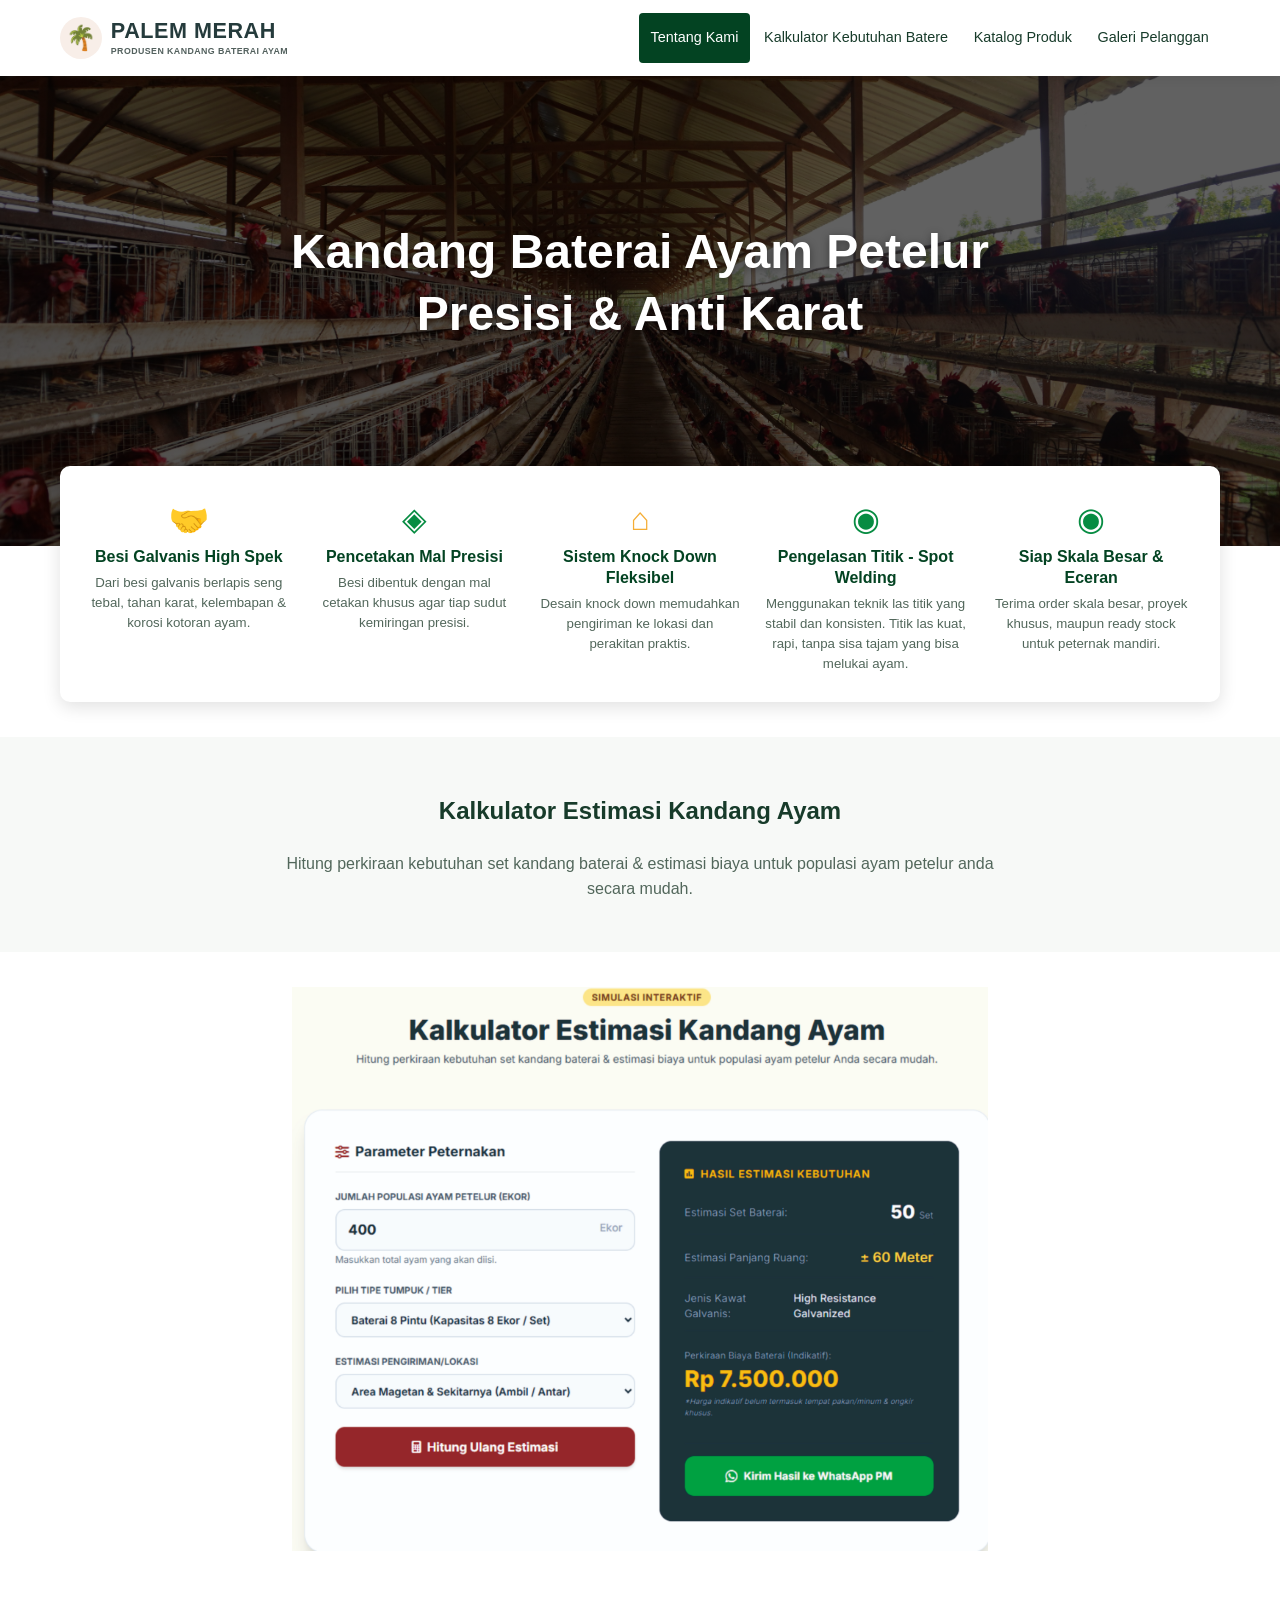
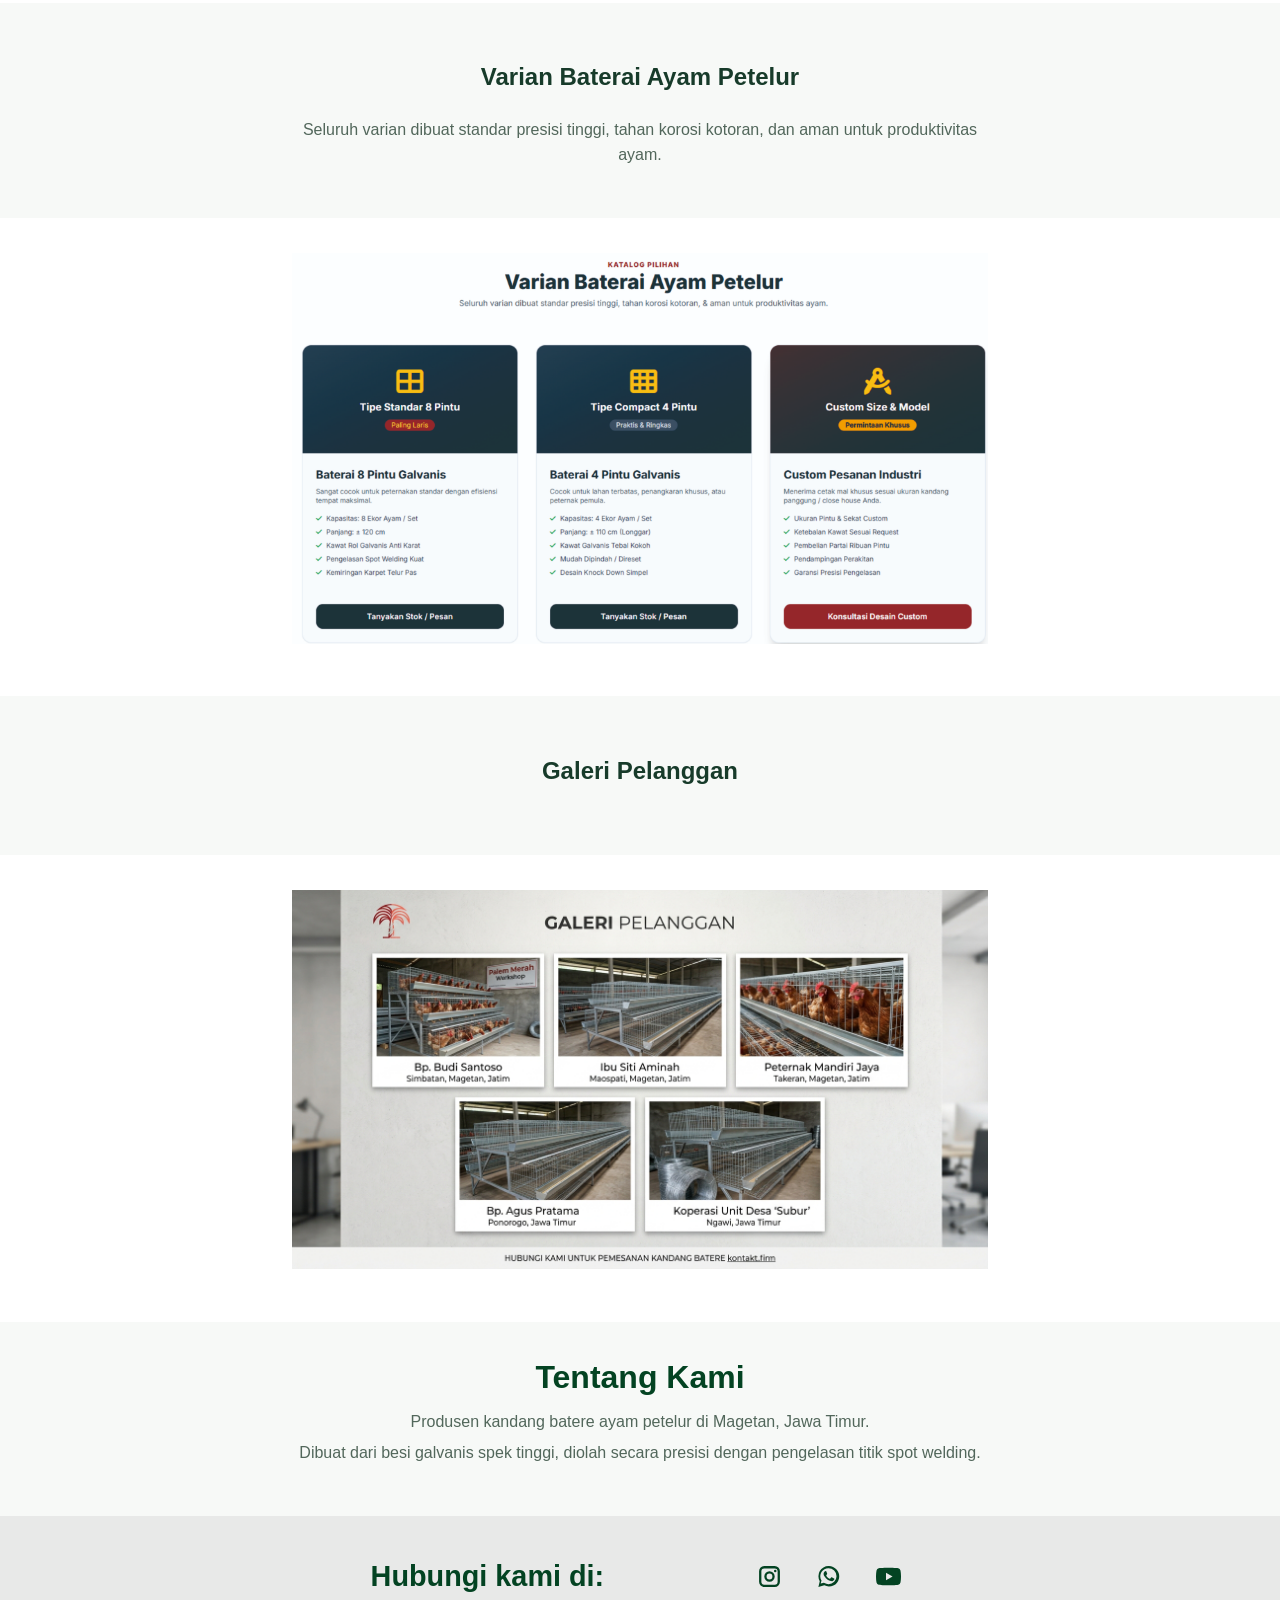
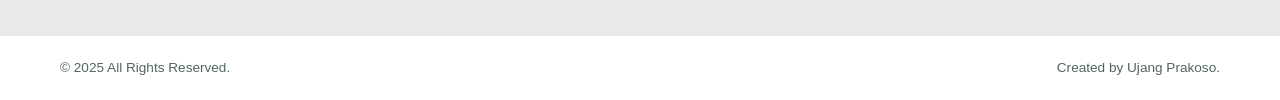
==== commit 1e142f52: "Add files via upload" ====
--- a/index.html
+++ b/index.html
@@ -21,22 +21,22 @@
         <button class="menu-toggle" type="button" aria-label="Buka menu navigasi" aria-expanded="false" aria-controls="nav-links">☰</button>
 
         <ul class="nav-links" id="nav-links">
-          <li><a class="active" href="#">Tentang Kami</a></li>
-          <li><a href="kalkulator.html">Kalkulator Kebutuhan Batere</a></li>
-          <li><a href="produk.html">Katalog Produk</a></li>
-          <li><a href="galeri.html">Galeri Pelanggan</a></li>
+          <li><a class="active" href="#tentang">Tentang Kami</a></li>
+          <li><a href="#kalkulator">Kalkulator Kebutuhan Batere</a></li>
+          <li><a href="#katalog">Katalog Produk</a></li>
+          <li><a href="#galeri">Galeri Pelanggan</a></li>
         </ul>
       </nav>
     </header>
 
     <main id="beranda">
-      <section class="hero" aria-labelledby="hero-title">
+      <section class="hero" id="tentang" aria-labelledby="hero-title">
         <div>
           <h1 id="hero-title">Kandang Baterai Ayam Petelur<br />Presisi &amp; Anti Karat</h1>
         </div>
       </section>
 
-      <section class="features" id="produk" aria-label="Keunggulan produk">
+      <section class="features" aria-label="Keunggulan produk">
         <div class="feature-grid container">
           <article class="feature-card">
             <span class="feature-icon" aria-hidden="true">🤝</span>
@@ -63,6 +63,44 @@
             <h2>Siap Skala Besar &amp; Eceran</h2>
             <p>Terima order skala besar, proyek khusus, maupun ready stock untuk peternak mandiri.</p>
           </article>
+        </div>
+      </section>
+
+      <section class="about" id="kalkulator" aria-labelledby="hero-title">
+        <div>
+          <h1 id="hero-title">Kalkulator Estimasi Kandang Ayam</h1>
+          <p>Hitung perkiraan kebutuhan set kandang baterai & estimasi biaya untuk populasi ayam petelur anda secara mudah.</p>
+        </div>
+      </section>
+
+      <section class="about2">
+        <div class="container">
+          <img class="about-img" src="images/kalkulator.jpg" alt="" />
+        </div>
+      </section>
+
+      <section class="about" id="katalog" aria-labelledby="hero-title">
+        <div>
+          <h1 id="hero-title">Varian Baterai Ayam Petelur</h1>
+          <p>Seluruh varian dibuat standar presisi tinggi, tahan korosi kotoran, dan aman untuk produktivitas ayam.</p>
+        </div>
+      </section>
+
+      <section class="about2">
+        <div class="container">
+          <img class="about-img" src="images/katalog.jpg" alt="" />
+        </div>
+      </section>
+
+      <section class="about" id="galeri" aria-labelledby="hero-title">
+        <div>
+          <h1 id="hero-title">Galeri Pelanggan</h1>
+        </div>
+      </section>
+
+      <section class="about2">
+        <div class="container">
+          <img class="about-img" src="images/galeri.jfif" alt="" />
         </div>
       </section>
 
